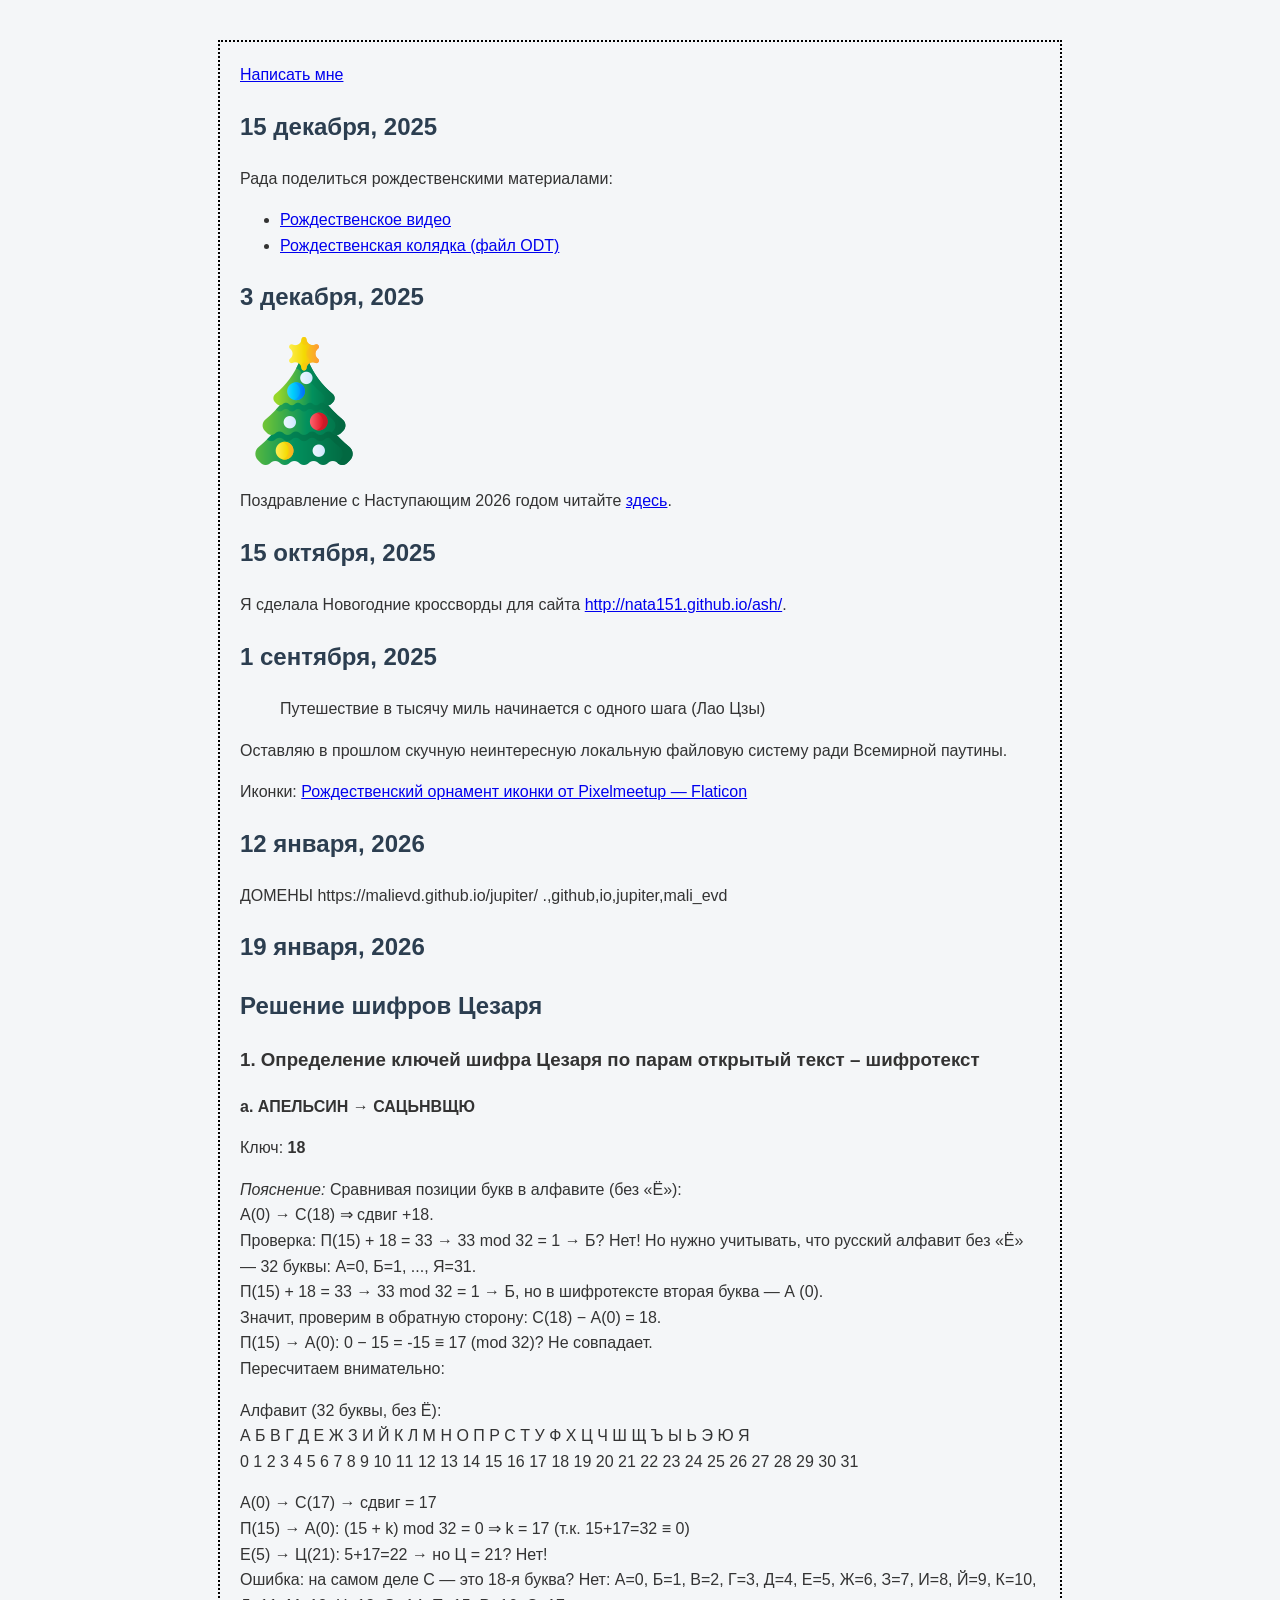
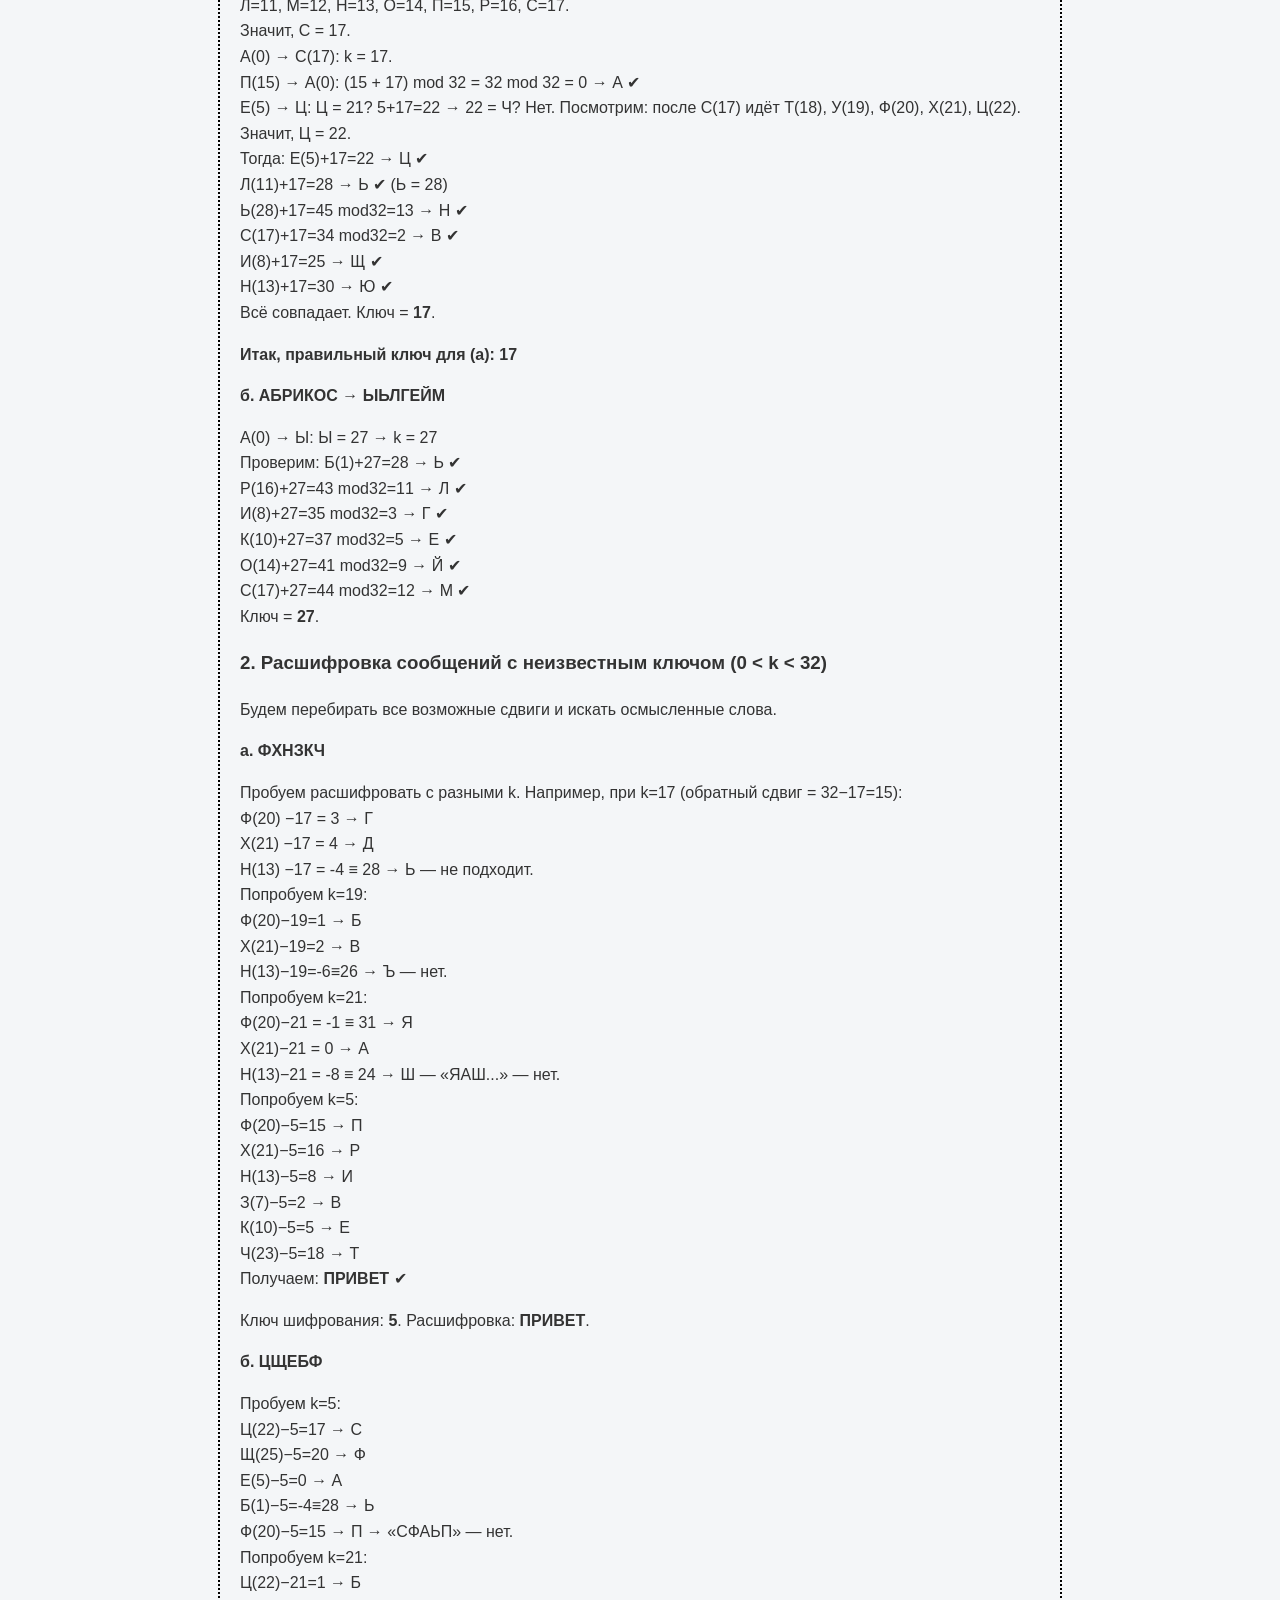
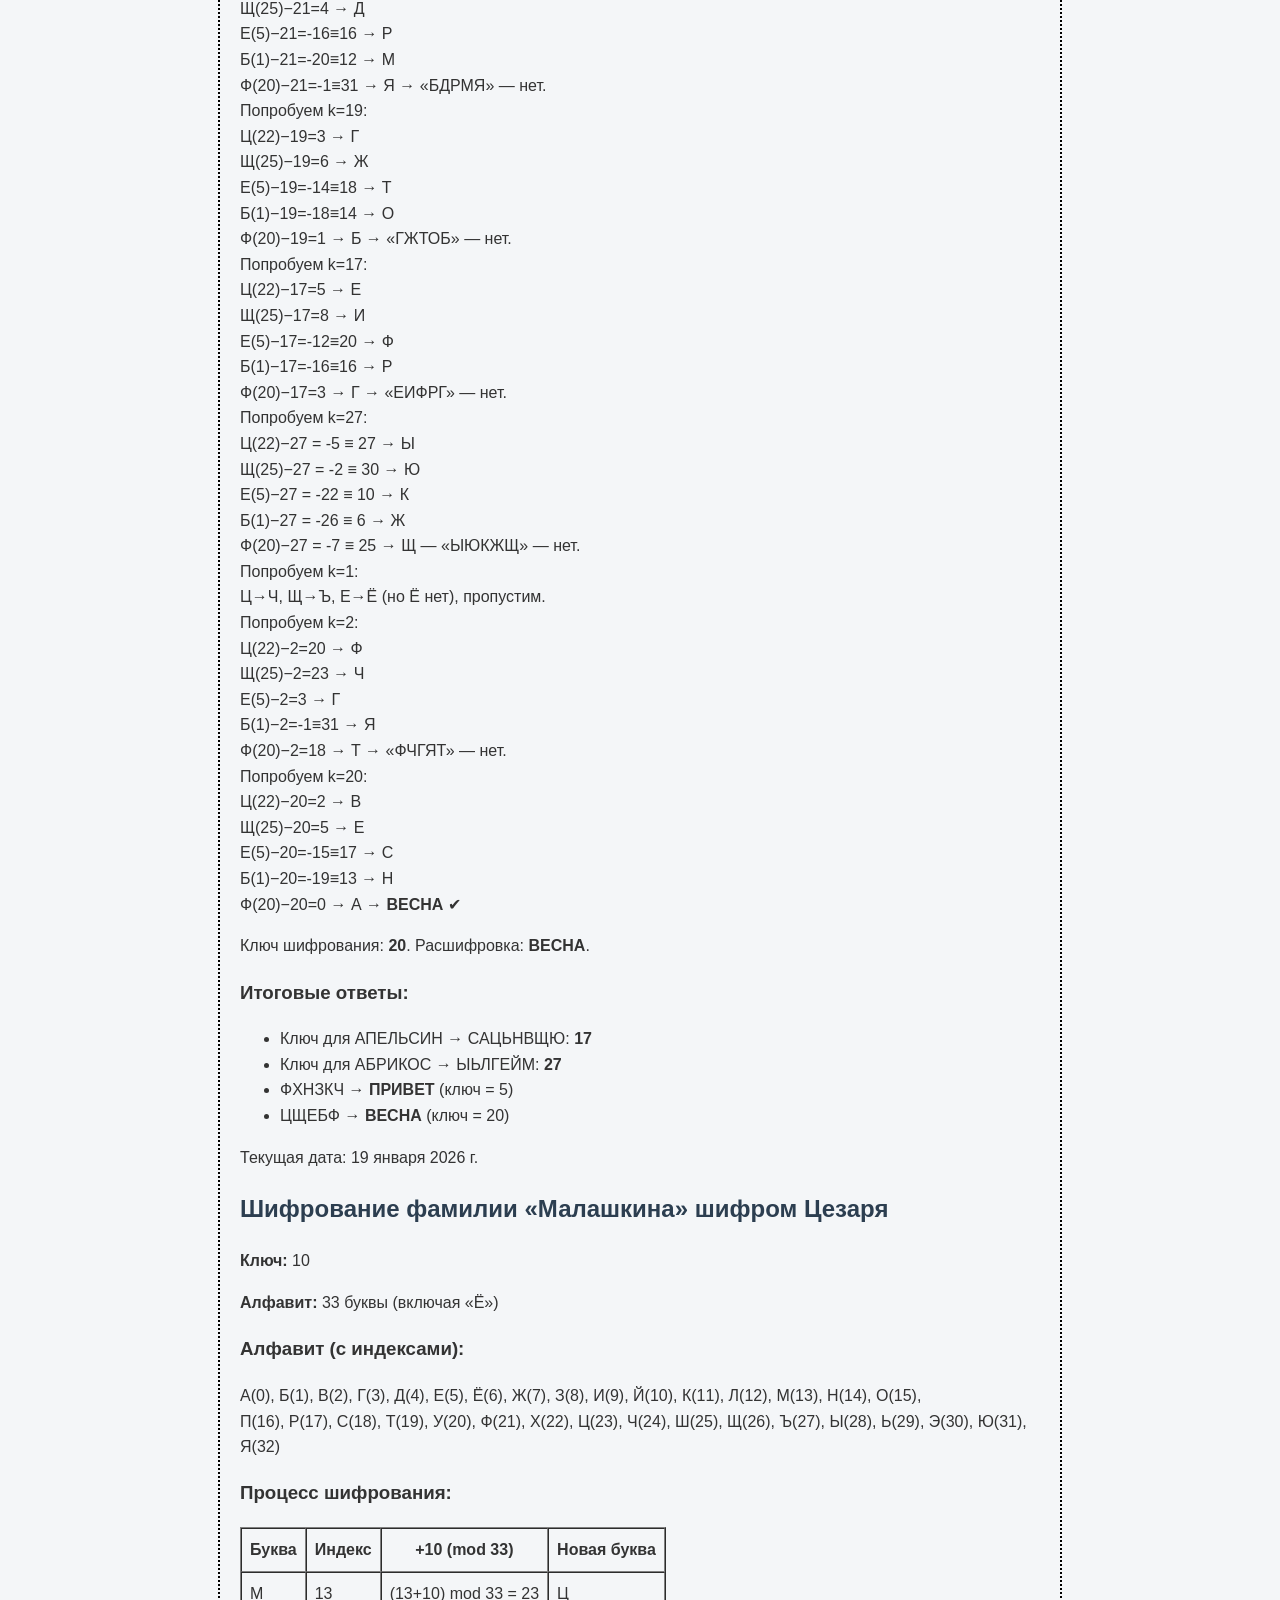
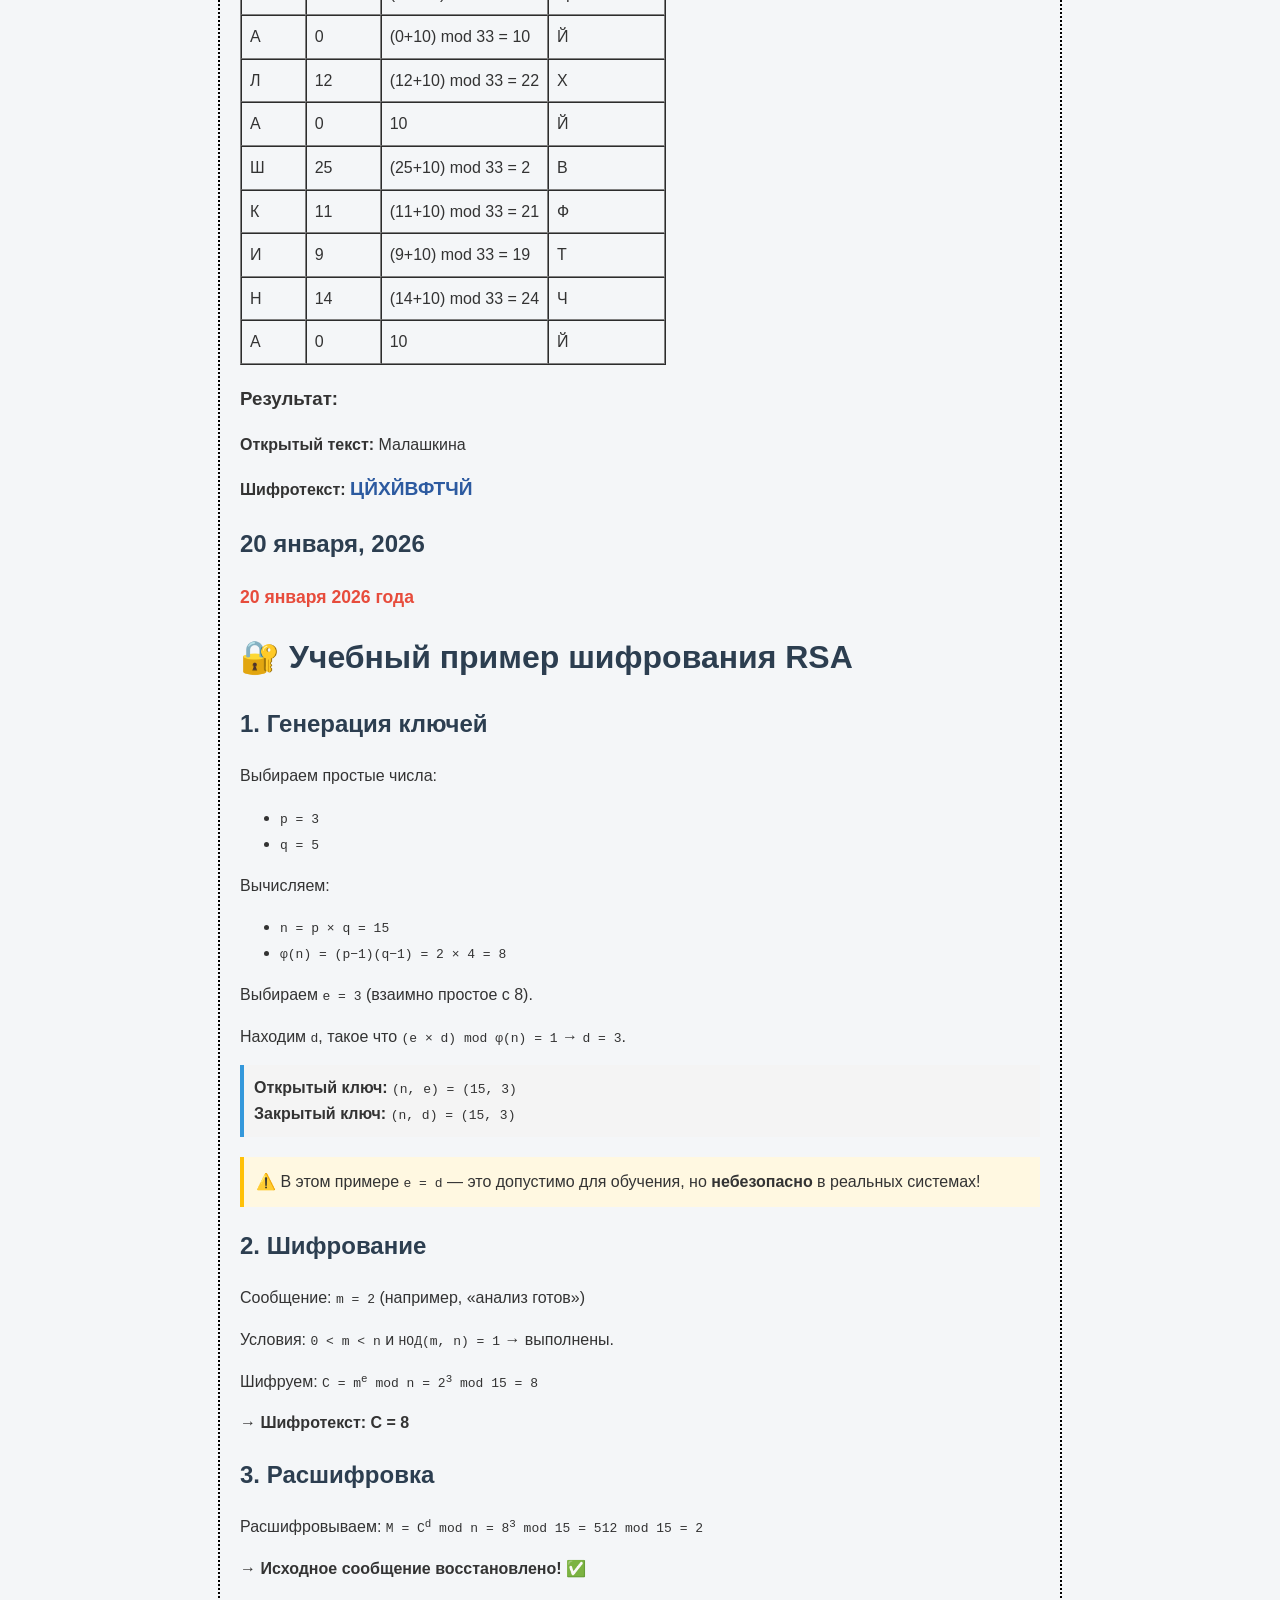
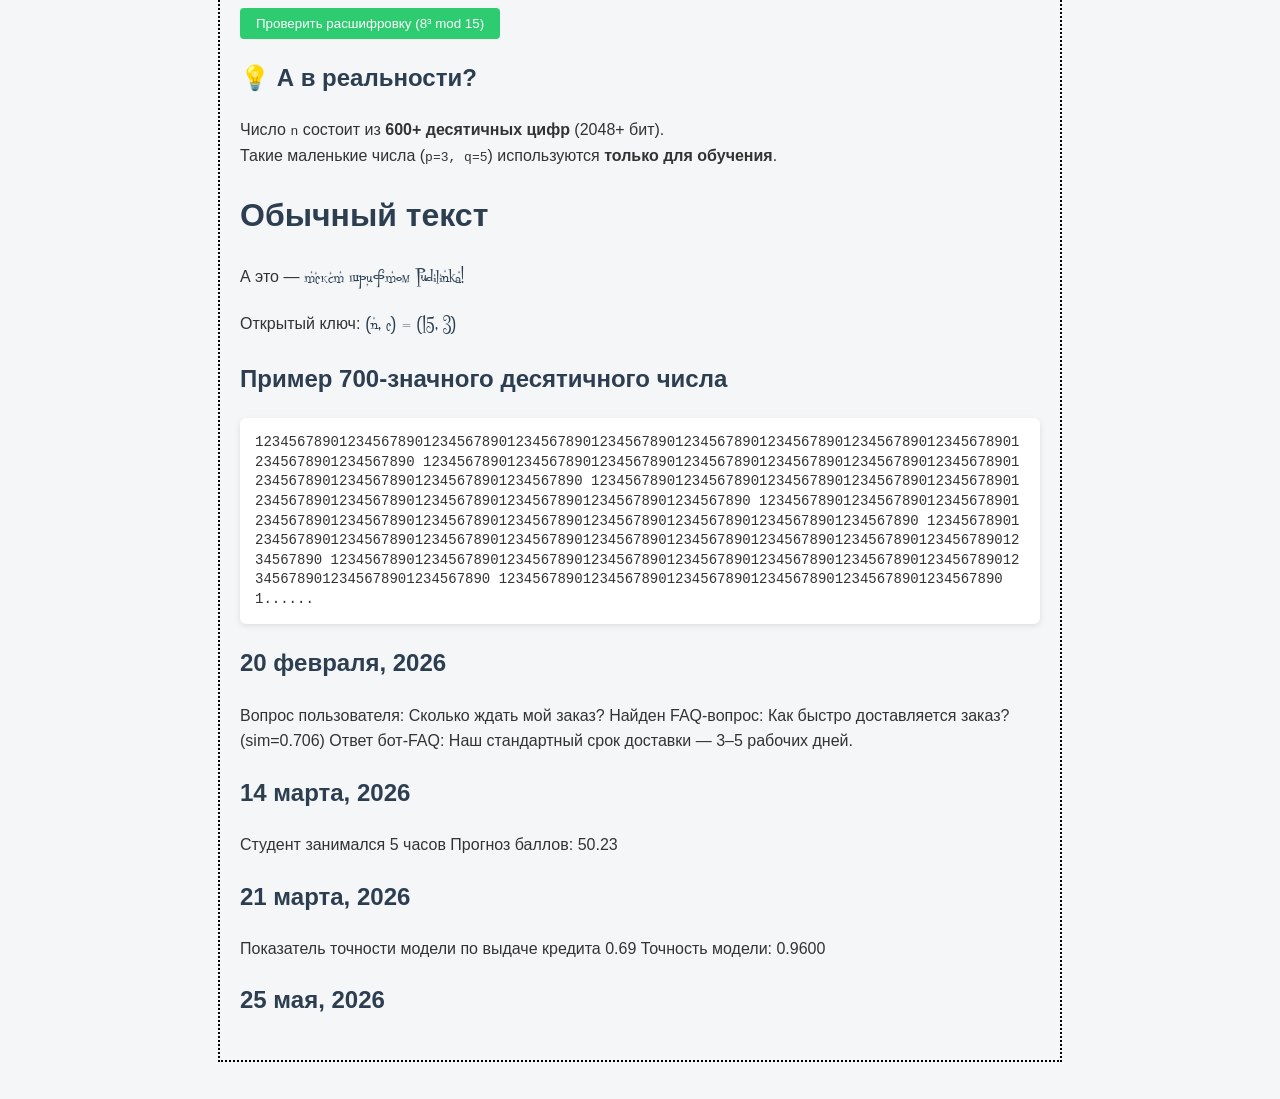
==== index.html @ 52f93524 "Update index.html" ====
<!DOCTYPE html>
<html lang="ru">
<head>
  <meta charset="UTF-8">
  <title>Мой блог</title>
  <link type="text/css" rel="stylesheet" href="style.css" />
</head>
<body>
  <a href="mailto:malirinaev@yandex.ru">Написать мне</a>
  <h2>15 декабря, 2025</h2>
  <p>
    Рада поделиться рождественскими материалами:
    <ul>
      <li><a href="/home/user/2025/101C/019b20b1-c626-7c5b-9304-ee8f597394fb.mp4">Рождественское видео</a></li>
      <li><a href="/home/user/2025/101C/Рождество.odt">Рождественская колядка (файл ODT)</a></li>
    </ul>

  <h2>3 декабря, 2025</h2>
  <img src="Icons/3699499.png" alt="Новый год.">
  <p>Поздравление с Наступающим 2026 годом читайте <a href="Congratulations2026.html">здесь</a>.</p>

  <h2>15 октября, 2025</h2>
  <p>
    Я сделала Новогодние кроссворды для сайта 
    <a href="http://nata151.github.io/ash/" title="Блог nata151">http://nata151.github.io/ash/</a>.
  </p>

  <h2>1 сентября, 2025</h2>
  <blockquote>Путешествие в тысячу миль начинается с одного шага (Лао Цзы)</blockquote>
  <p>
    Оставляю в прошлом скучную неинтересную локальную файловую систему ради Всемирной паутины.
  </p>

  <p>
    Иконки: 
    <a href="https://www.flaticon.com/ru/free-icons/-" title="рождественский орнамент иконки">
      Рождественский орнамент иконки от Pixelmeetup — Flaticon
    </a>
  </p>
  <h2>12 января, 2026</h2>
  ДОМЕНЫ
  https://malievd.github.io/jupiter/
   .,github,io,jupiter,mali_evd
<body>
    <h2>19 января, 2026</h2>

    <h2>Решение шифров Цезаря</h2>

    <h3>1. Определение ключей шифра Цезаря по парам открытый текст – шифротекст</h3>
    <p><strong>а. АПЕЛЬСИН → САЦЬНВЩЮ</strong></p>
    <p>Ключ: <strong>18</strong></p>
    <p><em>Пояснение:</em> Сравнивая позиции букв в алфавите (без «Ё»):<br>
    А(0) → С(18) ⇒ сдвиг +18.<br>
    Проверка: П(15) + 18 = 33 → 33 mod 32 = 1 → Б? Нет! Но нужно учитывать, что русский алфавит без «Ё» — 32 буквы: А=0, Б=1, ..., Я=31.<br>
    П(15) + 18 = 33 → 33 mod 32 = 1 → Б, но в шифротексте вторая буква — А (0).<br>
    Значит, проверим в обратную сторону: С(18) − А(0) = 18.<br>
    П(15) → А(0): 0 − 15 = -15 ≡ 17 (mod 32)? Не совпадает.<br>
    Пересчитаем внимательно:</p>
    <p>Алфавит (32 буквы, без Ё):<br>
    А Б В Г Д Е Ж З И Й К Л М Н О П Р С Т У Ф Х Ц Ч Ш Щ Ъ Ы Ь Э Ю Я<br>
    0 1 2 3 4 5 6 7 8 9 10 11 12 13 14 15 16 17 18 19 20 21 22 23 24 25 26 27 28 29 30 31</p>
    <p>А(0) → С(17) → сдвиг = 17<br>
    П(15) → А(0): (15 + k) mod 32 = 0 ⇒ k = 17 (т.к. 15+17=32 ≡ 0)<br>
    Е(5) → Ц(21): 5+17=22 → но Ц = 21? Нет!<br>
    Ошибка: на самом деле С — это 18-я буква? Нет: А=0, Б=1, В=2, Г=3, Д=4, Е=5, Ж=6, З=7, И=8, Й=9, К=10, Л=11, М=12, Н=13, О=14, П=15, Р=16, С=17.<br>
    Значит, С = 17.<br>
    А(0) → С(17): k = 17.<br>
    П(15) → А(0): (15 + 17) mod 32 = 32 mod 32 = 0 → А ✔<br>
    Е(5) → Ц: Ц = 21? 5+17=22 → 22 = Ч? Нет. Посмотрим: после С(17) идёт Т(18), У(19), Ф(20), Х(21), Ц(22).<br>
    Значит, Ц = 22.<br>
    Тогда: Е(5)+17=22 → Ц ✔<br>
    Л(11)+17=28 → Ь ✔ (Ь = 28)<br>
    Ь(28)+17=45 mod32=13 → Н ✔<br>
    С(17)+17=34 mod32=2 → В ✔<br>
    И(8)+17=25 → Щ ✔<br>
    Н(13)+17=30 → Ю ✔<br>
    Всё совпадает. Ключ = <strong>17</strong>.</p>

    <p><strong>Итак, правильный ключ для (а): 17</strong></p>

    <p><strong>б. АБРИКОС → ЫЬЛГЕЙМ</strong></p>
    <p>А(0) → Ы: Ы = 27 → k = 27<br>
    Проверим: Б(1)+27=28 → Ь ✔<br>
    Р(16)+27=43 mod32=11 → Л ✔<br>
    И(8)+27=35 mod32=3 → Г ✔<br>
    К(10)+27=37 mod32=5 → Е ✔<br>
    О(14)+27=41 mod32=9 → Й ✔<br>
    С(17)+27=44 mod32=12 → М ✔<br>
    Ключ = <strong>27</strong>.</p>

    <h3>2. Расшифровка сообщений с неизвестным ключом (0 < k < 32)</h3>
    <p>Будем перебирать все возможные сдвиги и искать осмысленные слова.</p>

    <p><strong>а. ФХНЗКЧ</strong></p>
    <p>Пробуем расшифровать с разными k. Например, при k=17 (обратный сдвиг = 32−17=15):<br>
    Ф(20) −17 = 3 → Г<br>
    Х(21) −17 = 4 → Д<br>
    Н(13) −17 = -4 ≡ 28 → Ь — не подходит.<br>
    Попробуем k=19:<br>
    Ф(20)−19=1 → Б<br>
    Х(21)−19=2 → В<br>
    Н(13)−19=-6≡26 → Ъ — нет.<br>
    Попробуем k=21:<br>
    Ф(20)−21 = -1 ≡ 31 → Я<br>
    Х(21)−21 = 0 → А<br>
    Н(13)−21 = -8 ≡ 24 → Ш — «ЯАШ...» — нет.<br>
    Попробуем k=5:<br>
    Ф(20)−5=15 → П<br>
    Х(21)−5=16 → Р<br>
    Н(13)−5=8 → И<br>
    З(7)−5=2 → В<br>
    К(10)−5=5 → Е<br>
    Ч(23)−5=18 → Т<br>
    Получаем: <strong>ПРИВЕТ</strong> ✔</p>
    <p>Ключ шифрования: <strong>5</strong>. Расшифровка: <strong>ПРИВЕТ</strong>.</p>

    <p><strong>б. ЦЩЕБФ</strong></p>
    <p>Пробуем k=5:<br>
    Ц(22)−5=17 → С<br>
    Щ(25)−5=20 → Ф<br>
    Е(5)−5=0 → А<br>
    Б(1)−5=-4≡28 → Ь<br>
    Ф(20)−5=15 → П → «СФАЬП» — нет.<br>
    Попробуем k=21:<br>
    Ц(22)−21=1 → Б<br>
    Щ(25)−21=4 → Д<br>
    Е(5)−21=-16≡16 → Р<br>
    Б(1)−21=-20≡12 → М<br>
    Ф(20)−21=-1≡31 → Я → «БДРМЯ» — нет.<br>
    Попробуем k=19:<br>
    Ц(22)−19=3 → Г<br>
    Щ(25)−19=6 → Ж<br>
    Е(5)−19=-14≡18 → Т<br>
    Б(1)−19=-18≡14 → О<br>
    Ф(20)−19=1 → Б → «ГЖТОБ» — нет.<br>
    Попробуем k=17:<br>
    Ц(22)−17=5 → Е<br>
    Щ(25)−17=8 → И<br>
    Е(5)−17=-12≡20 → Ф<br>
    Б(1)−17=-16≡16 → Р<br>
    Ф(20)−17=3 → Г → «ЕИФРГ» — нет.<br>
    Попробуем k=27:<br>
    Ц(22)−27 = -5 ≡ 27 → Ы<br>
    Щ(25)−27 = -2 ≡ 30 → Ю<br>
    Е(5)−27 = -22 ≡ 10 → К<br>
    Б(1)−27 = -26 ≡ 6 → Ж<br>
    Ф(20)−27 = -7 ≡ 25 → Щ — «ЫЮКЖЩ» — нет.<br>
    Попробуем k=1:<br>
    Ц→Ч, Щ→Ъ, Е→Ё (но Ё нет), пропустим.<br>
    Попробуем k=2:<br>
    Ц(22)−2=20 → Ф<br>
    Щ(25)−2=23 → Ч<br>
    Е(5)−2=3 → Г<br>
    Б(1)−2=-1≡31 → Я<br>
    Ф(20)−2=18 → Т → «ФЧГЯТ» — нет.<br>
    Попробуем k=20:<br>
    Ц(22)−20=2 → В<br>
    Щ(25)−20=5 → Е<br>
    Е(5)−20=-15≡17 → С<br>
    Б(1)−20=-19≡13 → Н<br>
    Ф(20)−20=0 → А → <strong>ВЕСНА</strong> ✔</p>
    <p>Ключ шифрования: <strong>20</strong>. Расшифровка: <strong>ВЕСНА</strong>.</p>

    <h3>Итоговые ответы:</h3>
    <ul>
        <li>Ключ для АПЕЛЬСИН → САЦЬНВЩЮ: <strong>17</strong></li>
        <li>Ключ для АБРИКОС → ЫЬЛГЕЙМ: <strong>27</strong></li>
        <li>ФХНЗКЧ → <strong>ПРИВЕТ</strong> (ключ = 5)</li>
        <li>ЦЩЕБФ → <strong>ВЕСНА</strong> (ключ = 20)</li>
    </ul>
     
<head>
    <meta charset="UTF-8">
    <title>Шифрование фамилии Малашкина</title>
</head>
<body>
    <p>Текущая дата: 19 января 2026 г.</p>

    <h2>Шифрование фамилии «Малашкина» шифром Цезаря</h2>
    <p><strong>Ключ:</strong> 10</p>
    <p><strong>Алфавит:</strong> 33 буквы (включая «Ё»)</p>

    <h3>Алфавит (с индексами):</h3>
    <p>
        А(0), Б(1), В(2), Г(3), Д(4), Е(5), Ё(6), Ж(7), З(8), И(9), Й(10), К(11), Л(12), М(13), Н(14), О(15),<br>
        П(16), Р(17), С(18), Т(19), У(20), Ф(21), Х(22), Ц(23), Ч(24), Ш(25), Щ(26), Ъ(27), Ы(28), Ь(29), Э(30), Ю(31), Я(32)
    </p>

    <h3>Процесс шифрования:</h3>
    <table border="1" cellpadding="8" cellspacing="0">
        <tr>
            <th>Буква</th>
            <th>Индекс</th>
            <th>+10 (mod 33)</th>
            <th>Новая буква</th>
        </tr>
        <tr><td>М</td><td>13</td><td>(13+10) mod 33 = 23</td><td>Ц</td></tr>
        <tr><td>А</td><td>0</td><td>(0+10) mod 33 = 10</td><td>Й</td></tr>
        <tr><td>Л</td><td>12</td><td>(12+10) mod 33 = 22</td><td>Х</td></tr>
        <tr><td>А</td><td>0</td><td>10</td><td>Й</td></tr>
        <tr><td>Ш</td><td>25</td><td>(25+10) mod 33 = 2</td><td>В</td></tr>
        <tr><td>К</td><td>11</td><td>(11+10) mod 33 = 21</td><td>Ф</td></tr>
        <tr><td>И</td><td>9</td><td>(9+10) mod 33 = 19</td><td>Т</td></tr>
        <tr><td>Н</td><td>14</td><td>(14+10) mod 33 = 24</td><td>Ч</td></tr>
        <tr><td>А</td><td>0</td><td>10</td><td>Й</td></tr>
    </table>
    <h3>Результат:</h3>
    <p><strong>Открытый текст:</strong> Малашкина</p>
    <p><strong>Шифротекст:</strong> <span style="font-size: 1.2em; font-weight: bold; color: #2c5aa0;">ЦЙХЙВФТЧЙ</span></p>
</body>
    <h2>20 января, 2026</h2>  
      <!DOCTYPE html>
<html lang="ru">
<head>
  <meta charset="UTF-8" />
  <meta name="viewport" content="width=device-width, initial-scale=1.0"/>
  <title>Учебный пример RSA</title>
  <style>
    body {
      font-family: Arial, sans-serif;
      max-width: 800px;
      margin: 40px auto;
      padding: 0 20px;
      line-height: 1.6;
      color: #333;
    }
    h1, h2 {
      color: #2c3e50;
    }
    .key {
      background: #f4f4f4;
      padding: 10px;
      border-left: 4px solid #3498db;
      margin: 15px 0;
    }
    .note {
      background: #fff8e1;
      padding: 12px;
      border-left: 4px solid #ffc107;
      margin: 20px 0;
    }
    button {
      background: #2ecc71;
      color: white;
      border: none;
      padding: 8px 16px;
      border-radius: 4px;
      cursor: pointer;
      margin-top: 10px;
    }
    button:hover {
      background: #27ae60;
    }
    #result {
      margin-top: 10px;
      font-weight: bold;
      color: #27ae60;
    }
    .date {
      font-weight: bold;
      font-size: 1.1em;
      margin-bottom: 20px;
      color: #e74c3c;
    }
  </style>
</head>
<body>

  <div class="date">20 января 2026 года</div>

  <h1>🔐 Учебный пример шифрования RSA</h1>

  <h2>1. Генерация ключей</h2>
  <p>Выбираем простые числа:</p>
  <ul>
    <li><code>p = 3</code></li>
    <li><code>q = 5</code></li>
  </ul>
  <p>Вычисляем:</p>
  <ul>
    <li><code>n = p × q = 15</code></li>
    <li><code>φ(n) = (p−1)(q−1) = 2 × 4 = 8</code></li>
  </ul>
  <p>Выбираем <code>e = 3</code> (взаимно простое с 8).</p>
  <p>Находим <code>d</code>, такое что <code>(e × d) mod φ(n) = 1</code> → <code>d = 3</code>.</p>

  <div class="key">
    <strong>Открытый ключ:</strong> <code>(n, e) = (15, 3)</code><br>
    <strong>Закрытый ключ:</strong> <code>(n, d) = (15, 3)</code>
  </div>

  <div class="note">
    ⚠️ В этом примере <code>e = d</code> — это допустимо для обучения, но <strong>небезопасно</strong> в реальных системах!
  </div>

  <h2>2. Шифрование</h2>
  <p>Сообщение: <code>m = 2</code> (например, «анализ готов»)</p>
  <p>Условия: <code>0 &lt; m &lt; n</code> и <code>НОД(m, n) = 1</code> → выполнены.</p>
  <p>Шифруем: <code>C = m<sup>e</sup> mod n = 2<sup>3</sup> mod 15 = 8</code></p>
  <p>→ <strong>Шифротекст: C = 8</strong></p>

  <h2>3. Расшифровка</h2>
  <p>Расшифровываем: <code>M = C<sup>d</sup> mod n = 8<sup>3</sup> mod 15 = 512 mod 15 = 2</code></p>
  <p>→ <strong>Исходное сообщение восстановлено!</strong> ✅</p>

  <button onclick="decrypt()">Проверить расшифровку (8³ mod 15)</button>
  <div id="result"></div>

  <h2>💡 А в реальности?</h2>
  <p>Число <code>n</code> состоит из <strong>600+ десятичных цифр</strong> (2048+ бит).<br>
  Такие маленькие числа (<code>p=3, q=5</code>) используются <strong>только для обучения</strong>.</p>

  <script>
    function decrypt() {
      const C = 8;
      const d = 3;
      const n = 15;
      const M = (C ** d) % n;
      document.getElementById('result').innerText = Результат: ${M};
    }
  </script>

</body>
 <head>
  <meta charset="UTF-8" />
  <title>Шрифт Pudilinka</title>
  <style>
    /* Подключаем шрифт Pudilinka */
    @font-face {
      font-family: 'Pudilinka';
      src: url('pudelinka.ttf') format('truetype');
      font-weight: normal;
      font-style: normal;
    }

    /* Класс для применения шрифта */
    .pudilinka {
      font-family: 'Pudilinka', monospace;
      font-size: 1.2em;
      color: #2c3e50;
    }
  </style>
</head>
<body>

  <h1>Обычный текст</h1>
  
  <p>А это — <span class="pudilinka">текст шрифтом Pudilinka!</span></p>

  <!-- Пример с открытым ключом из RSA -->
  <p>Открытый ключ: <code class="pudilinka">(n, e) = (15, 3)</code></p>

</body>
<head>
  <meta charset="UTF-8" />
  <title>700-значное число</title>
  <style>
    body {
      font-family: Arial, sans-serif;
      padding: 20px;
      background: #f4f6f8;
    }
    .big-number {
      font-family: monospace;
      background: white;
      padding: 15px;
      border-radius: 6px;
      word-break: break-all;
      font-size: 14px;
      line-height: 1.4;
      box-shadow: 0 2px 6px rgba(0,0,0,0.1);
    }
    .counter {
      margin-top: 10px;
      color: #555;
      font-size: 0.9em;
    }
  </style>
</head>
<body>

  <h2>Пример 700-значного десятичного числа</h2>
  
  <div class="big-number" id="number">
    12345678901234567890123456789012345678901234567890123456789012345678901234567890123456789012345678901234567890
    12345678901234567890123456789012345678901234567890123456789012345678901234567890123456789012345678901234567890
    12345678901234567890123456789012345678901234567890123456789012345678901234567890123456789012345678901234567890
    12345678901234567890123456789012345678901234567890123456789012345678901234567890123456789012345678901234567890
    12345678901234567890123456789012345678901234567890123456789012345678901234567890123456789012345678901234567890
    12345678901234567890123456789012345678901234567890123456789012345678901234567890123456789012345678901234567890
    1234567890123456789012345678901234567890123456789012345678901......
  </div>

  <body>
<h2>20 февраля, 2026</h2>
Вопрос пользователя: Сколько ждать мой заказ?
Найден FAQ-вопрос: Как быстро доставляется заказ? (sim=0.706)
Ответ бот-FAQ: Наш стандартный срок доставки — 3–5 рабочих дней.
       </body>
   <body>
     <h2>14 марта, 2026</h2>
      Студент занимался 5 часов
Прогноз баллов: 50.23
     </body>
    <body>
     <h2>21 марта, 2026</h2>
     Показатель точности модели по выдаче кредита 0.69
     Точность модели: 0.9600
 <h2>25 мая, 2026</h2>
      
       </body>
</html>
---- style.css ----
body{
	background-color: #d2b48c;
	margin-left: 20%;
	margin-right: 20%;
	border: 2px dotted black;
	padding: 10px 10px 10px 10px;
	font-family: sans serif;
    }
blockquote.q {
	color: #D4AF37;
	border-left: 4px solid #8B0000;
	font-style: italic;
}
@font-face {
	font-family: “Pudelinka”;
	src: url(”Fonts/pudelinka.ttf” ) format("truetype");
	font-weight: normal;
	font-style: normal;
}
p.zz{front-family: "Pudelinka";}
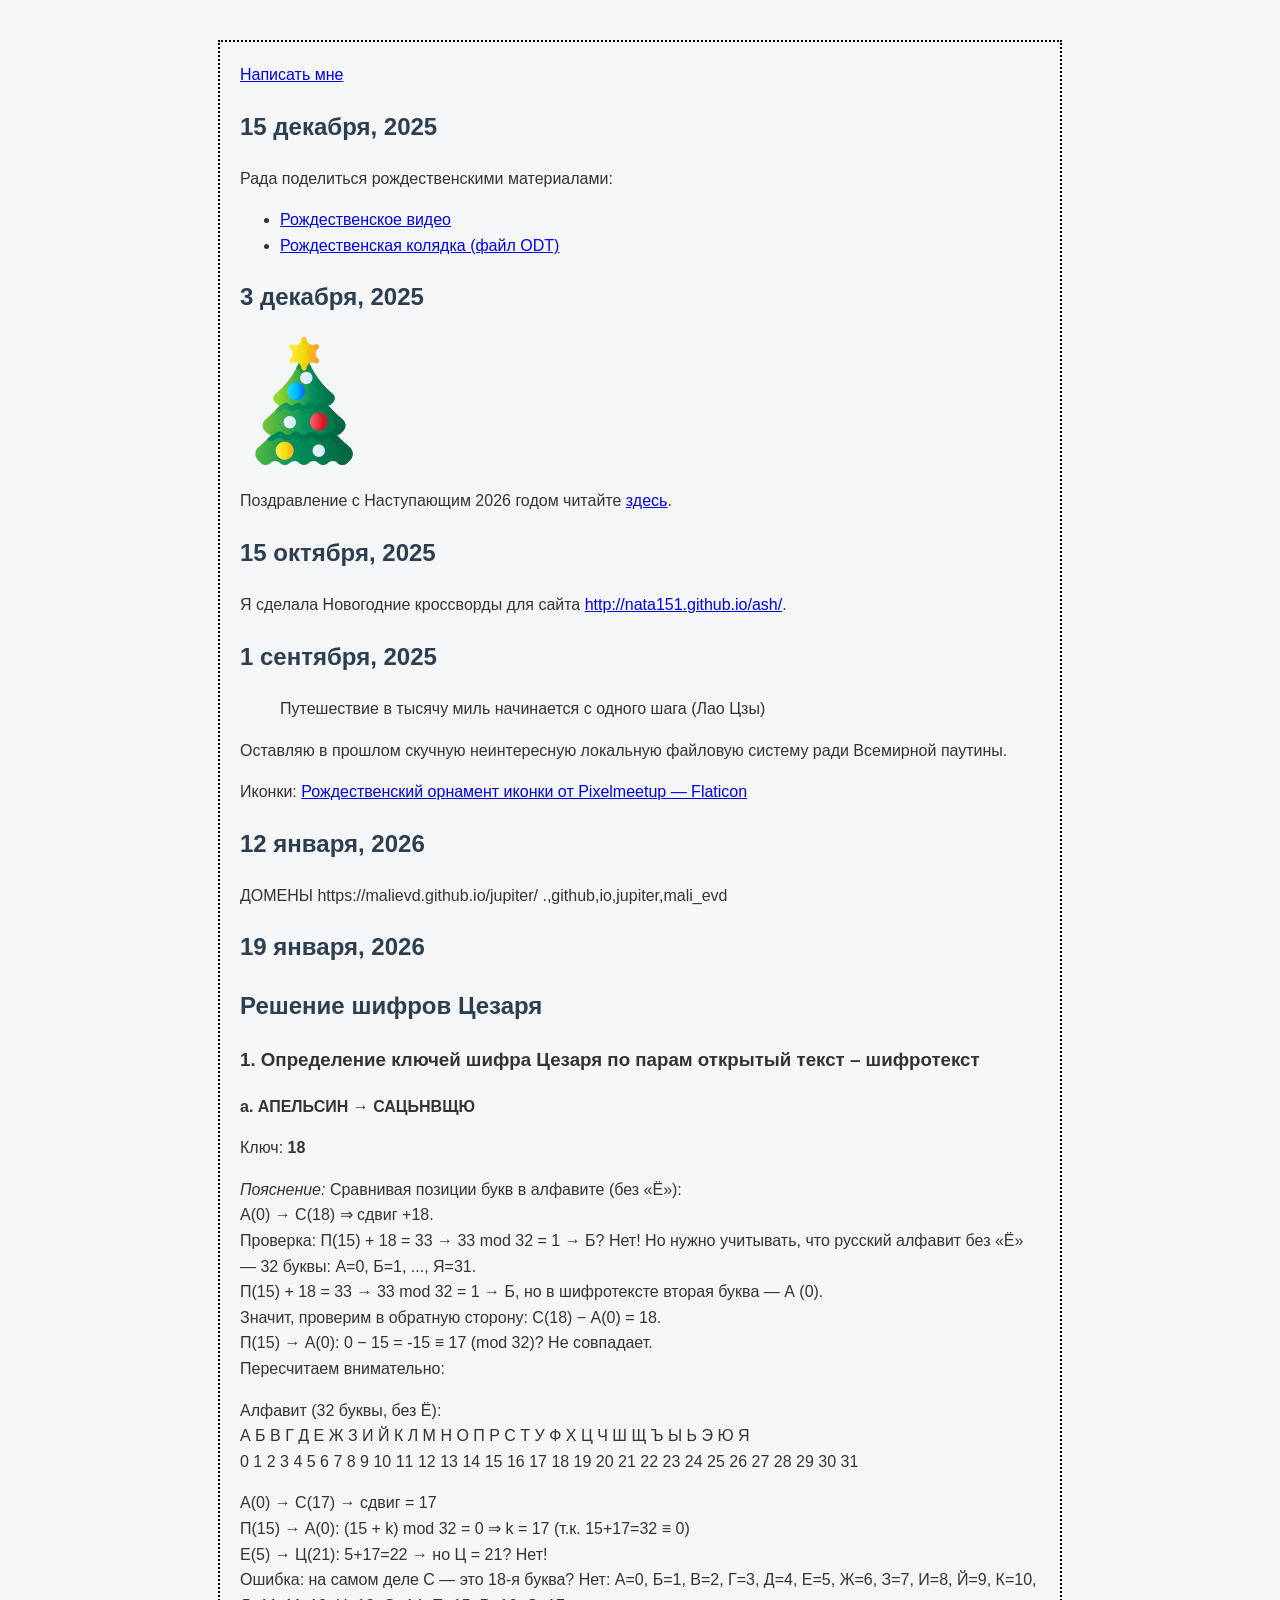
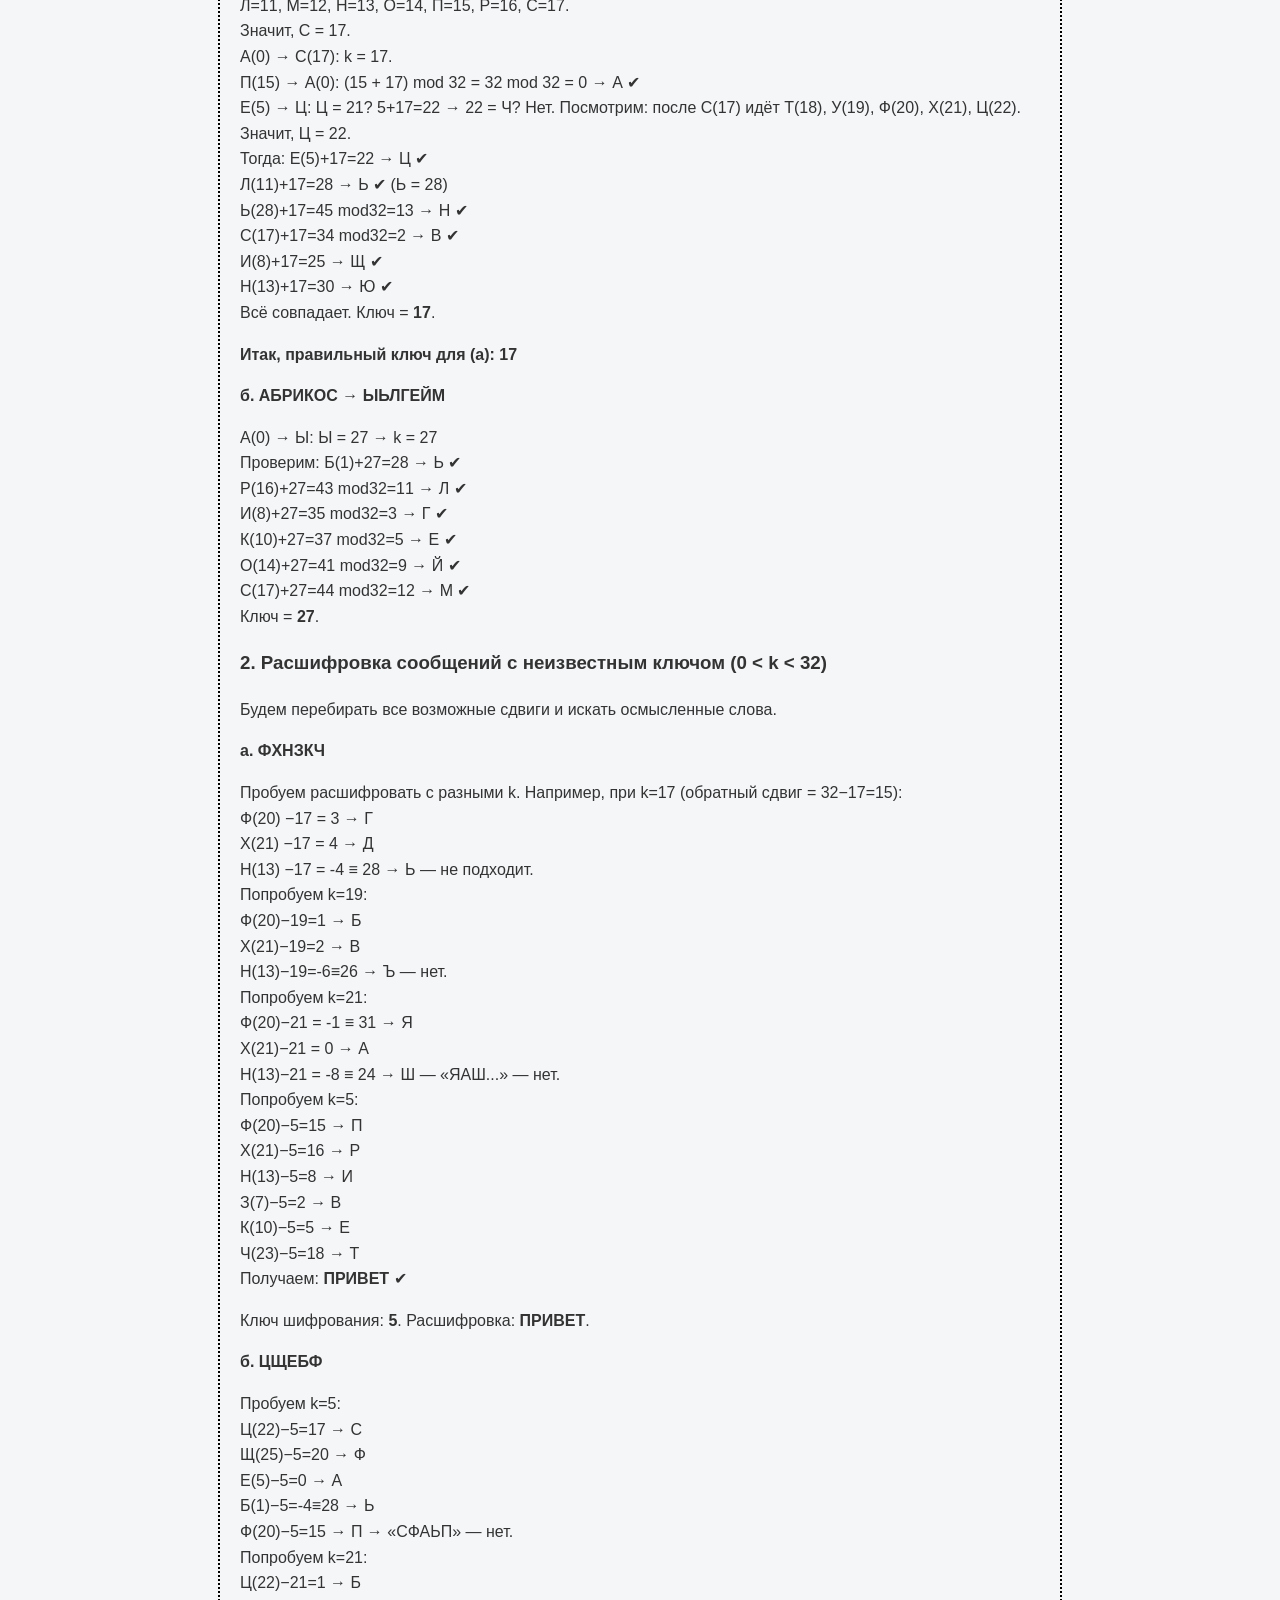
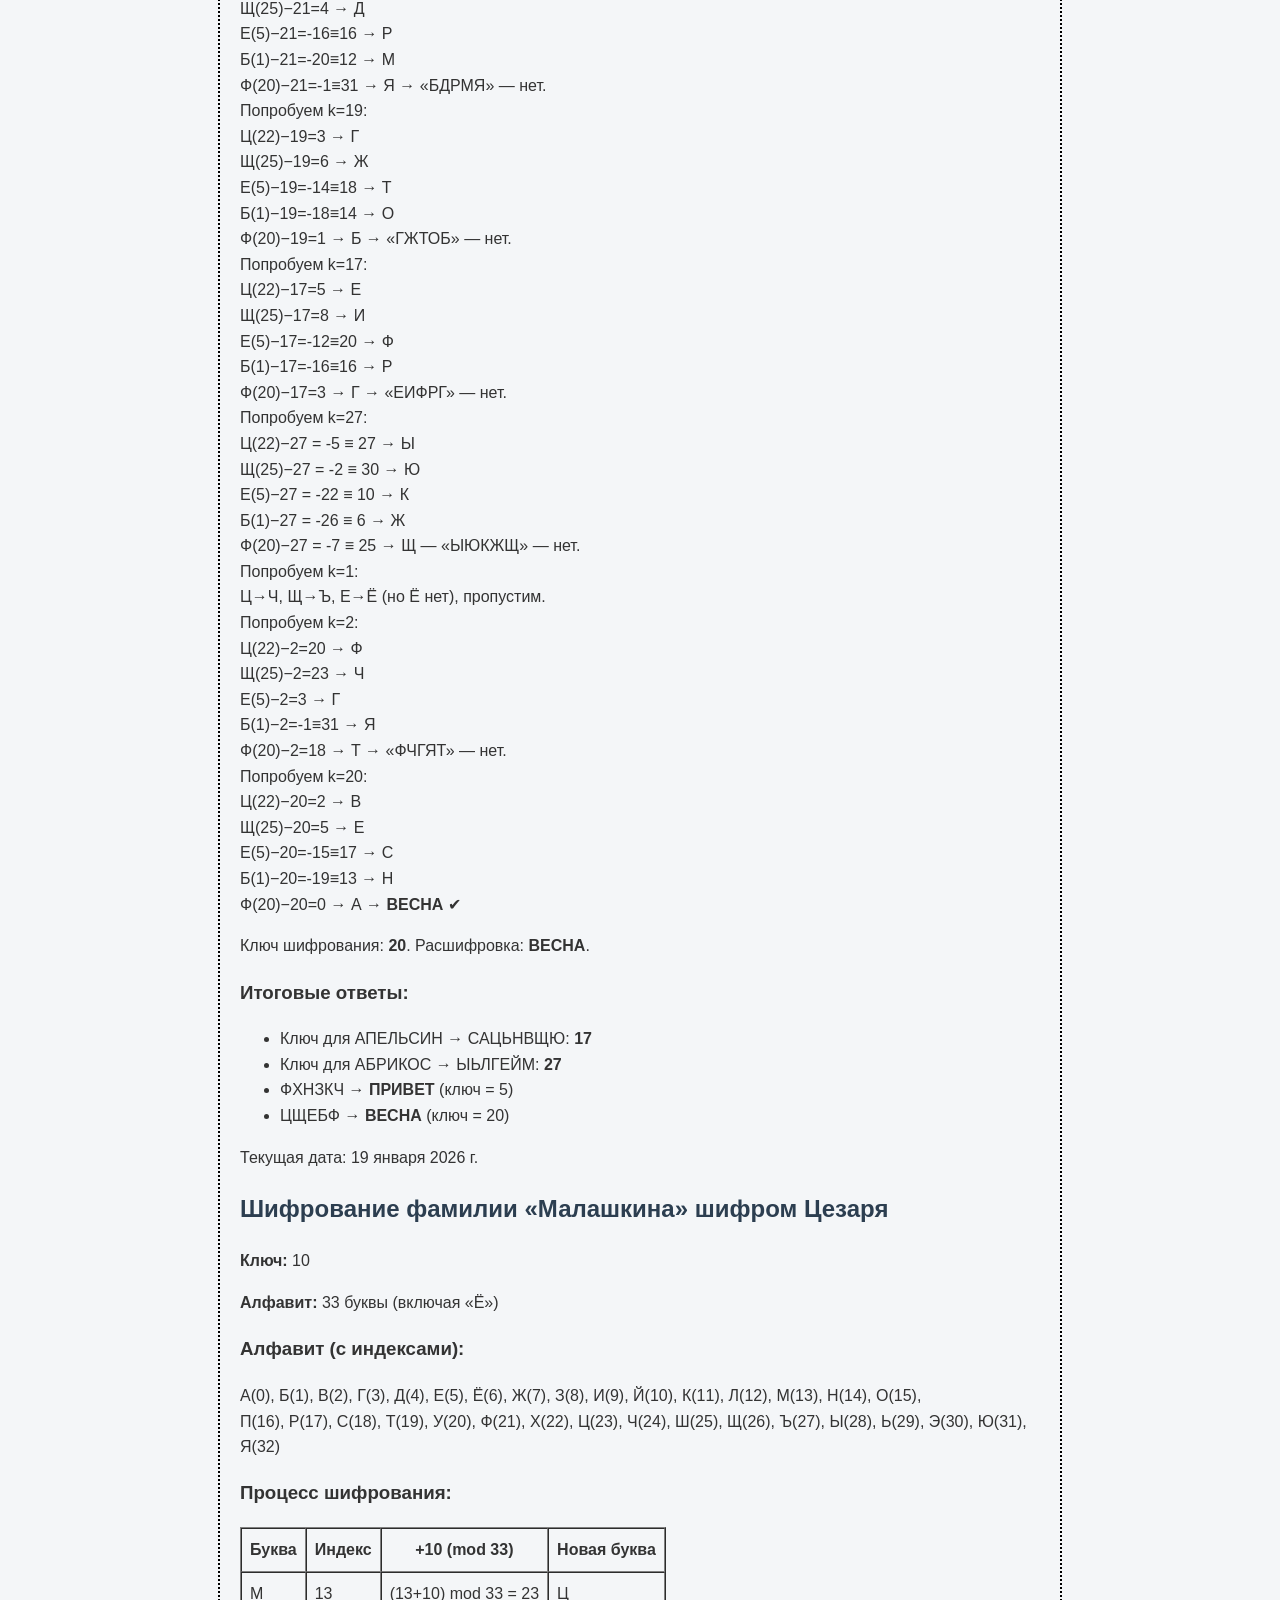
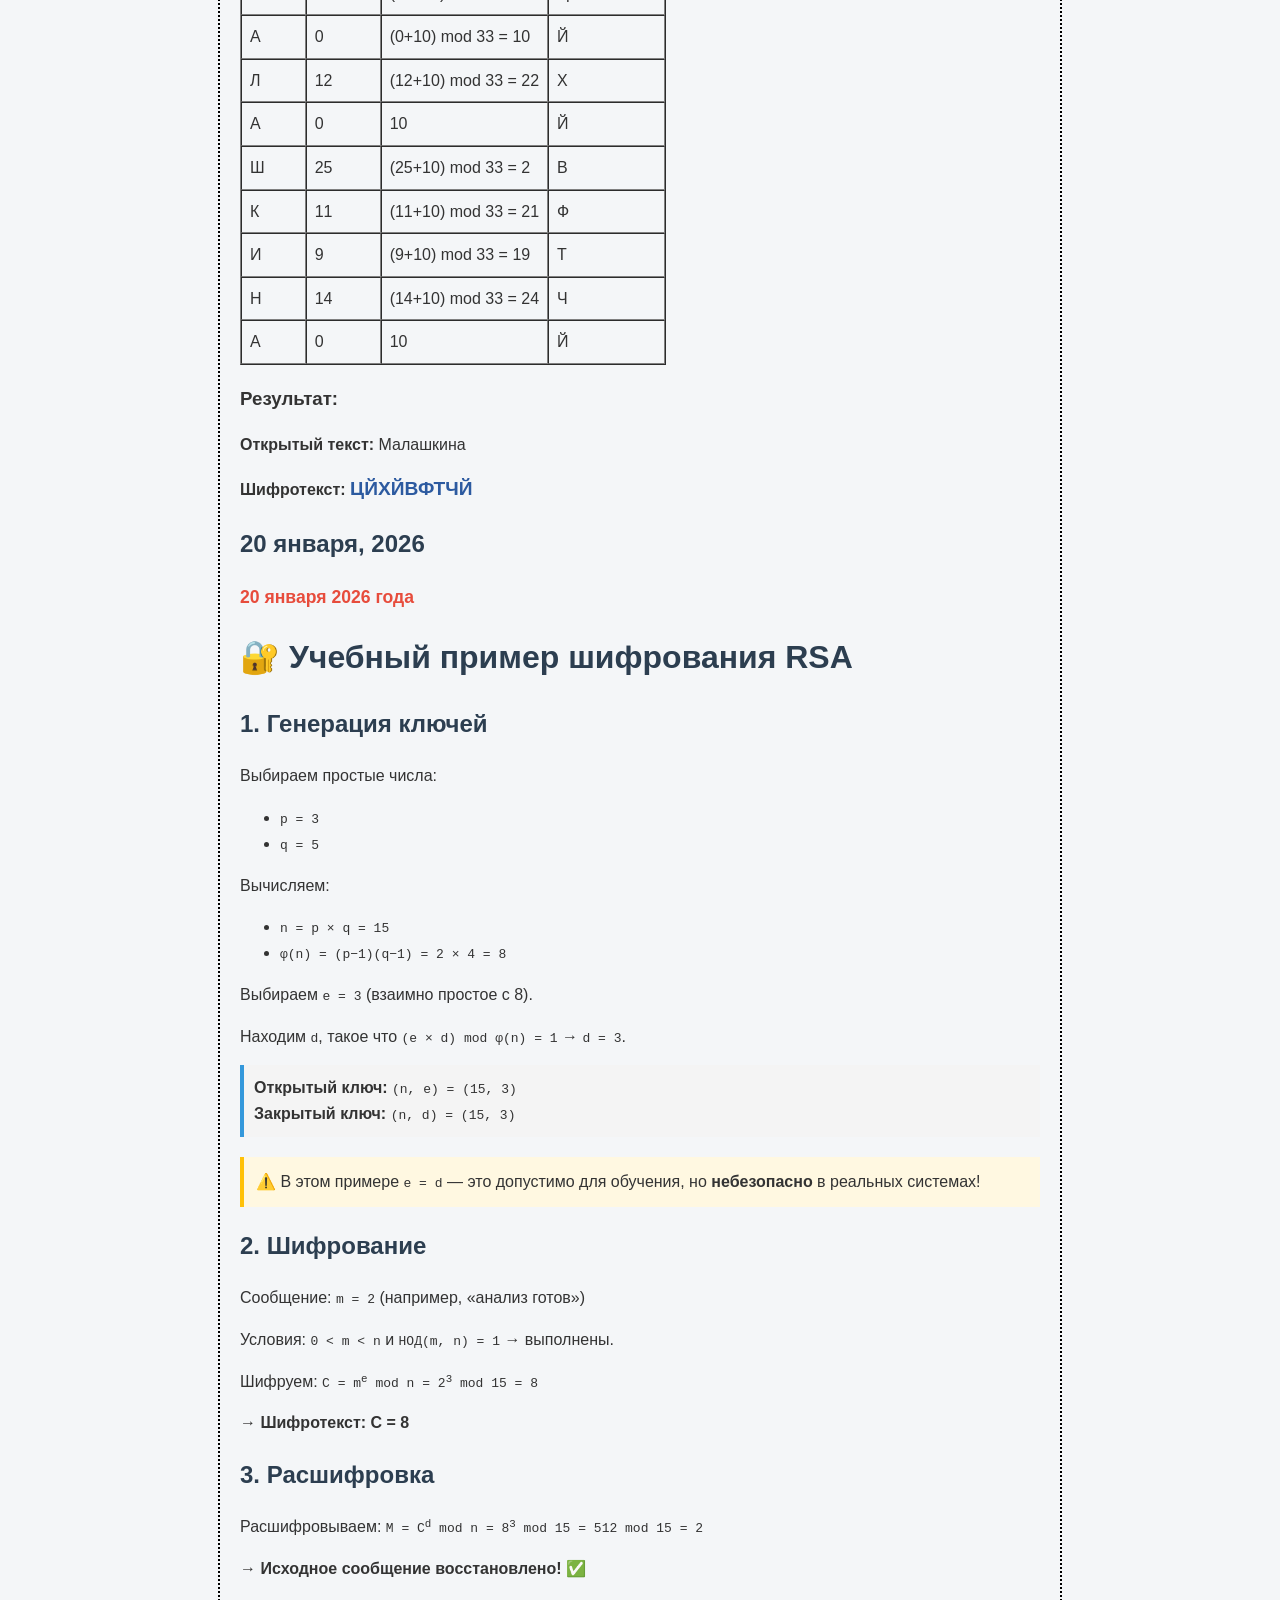
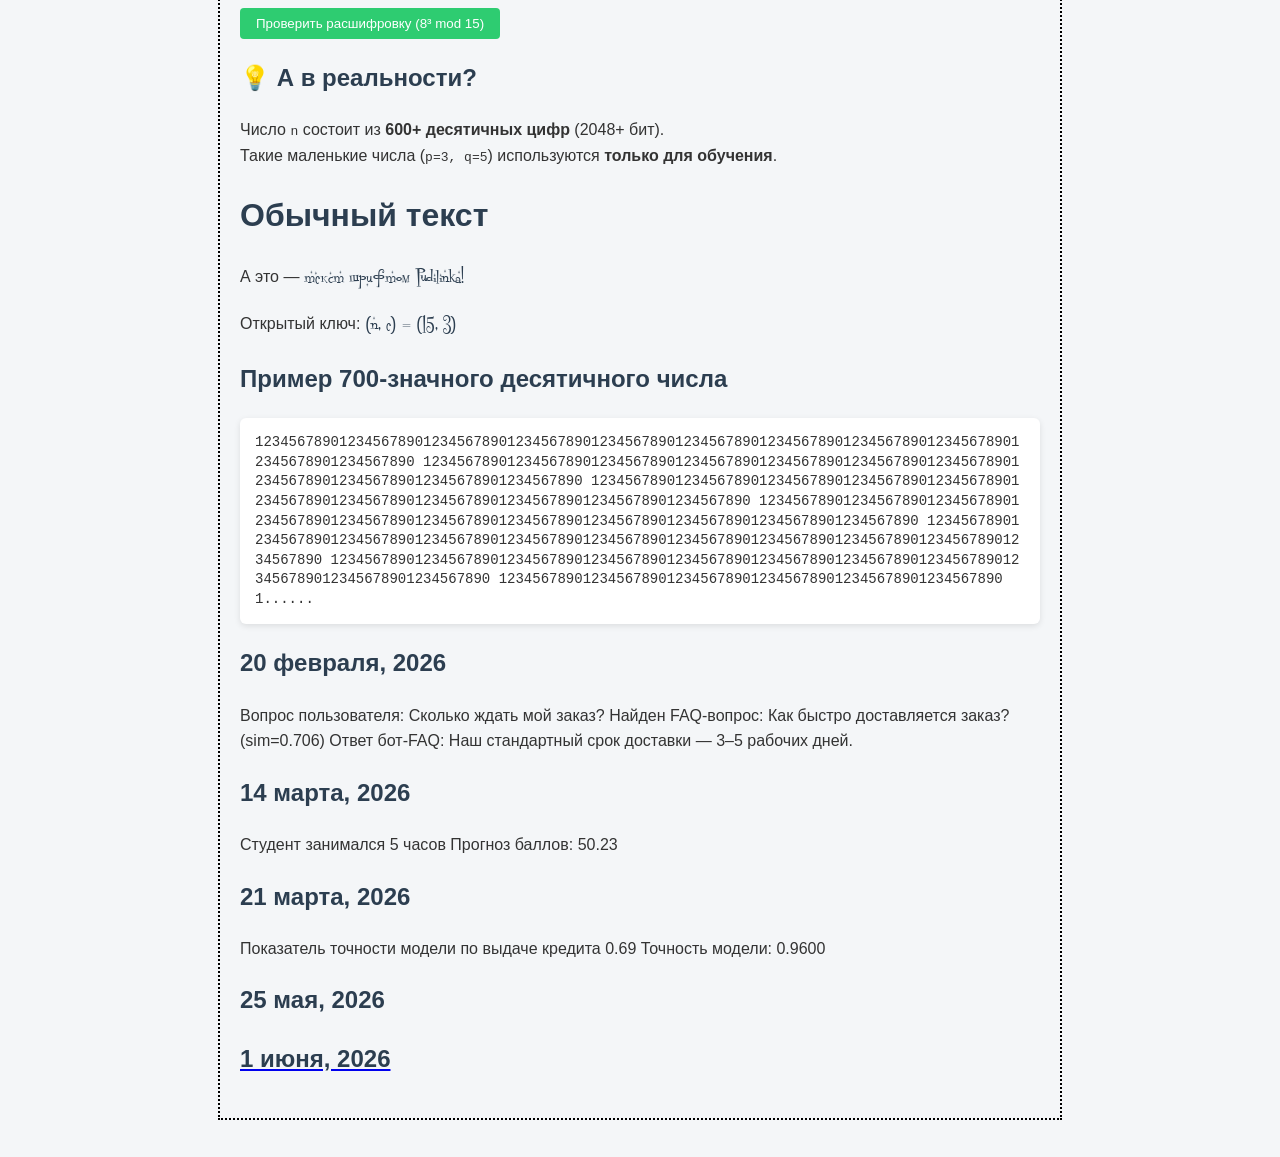
==== commit 7cfa64fa: "Update index.html" ====
--- a/index.html
+++ b/index.html
@@ -407,7 +407,22 @@
      Показатель точности модели по выдаче кредита 0.69
      Точность модели: 0.9600
  <h2>25 мая, 2026</h2>
-      
+     <a href="РАБОТА.odt"
        </body>
+        <body>
+     <h2>1 июня, 2026</h2
+                       использовать Черепаха
+алг Прямоугольник
+нач
+опустить хвост
+
+нц 2 раз
+вперед(200)
+вправо(90)
+вперед(100)
+вправо(90)
+кц
+кон
+</body>
 </html>
 
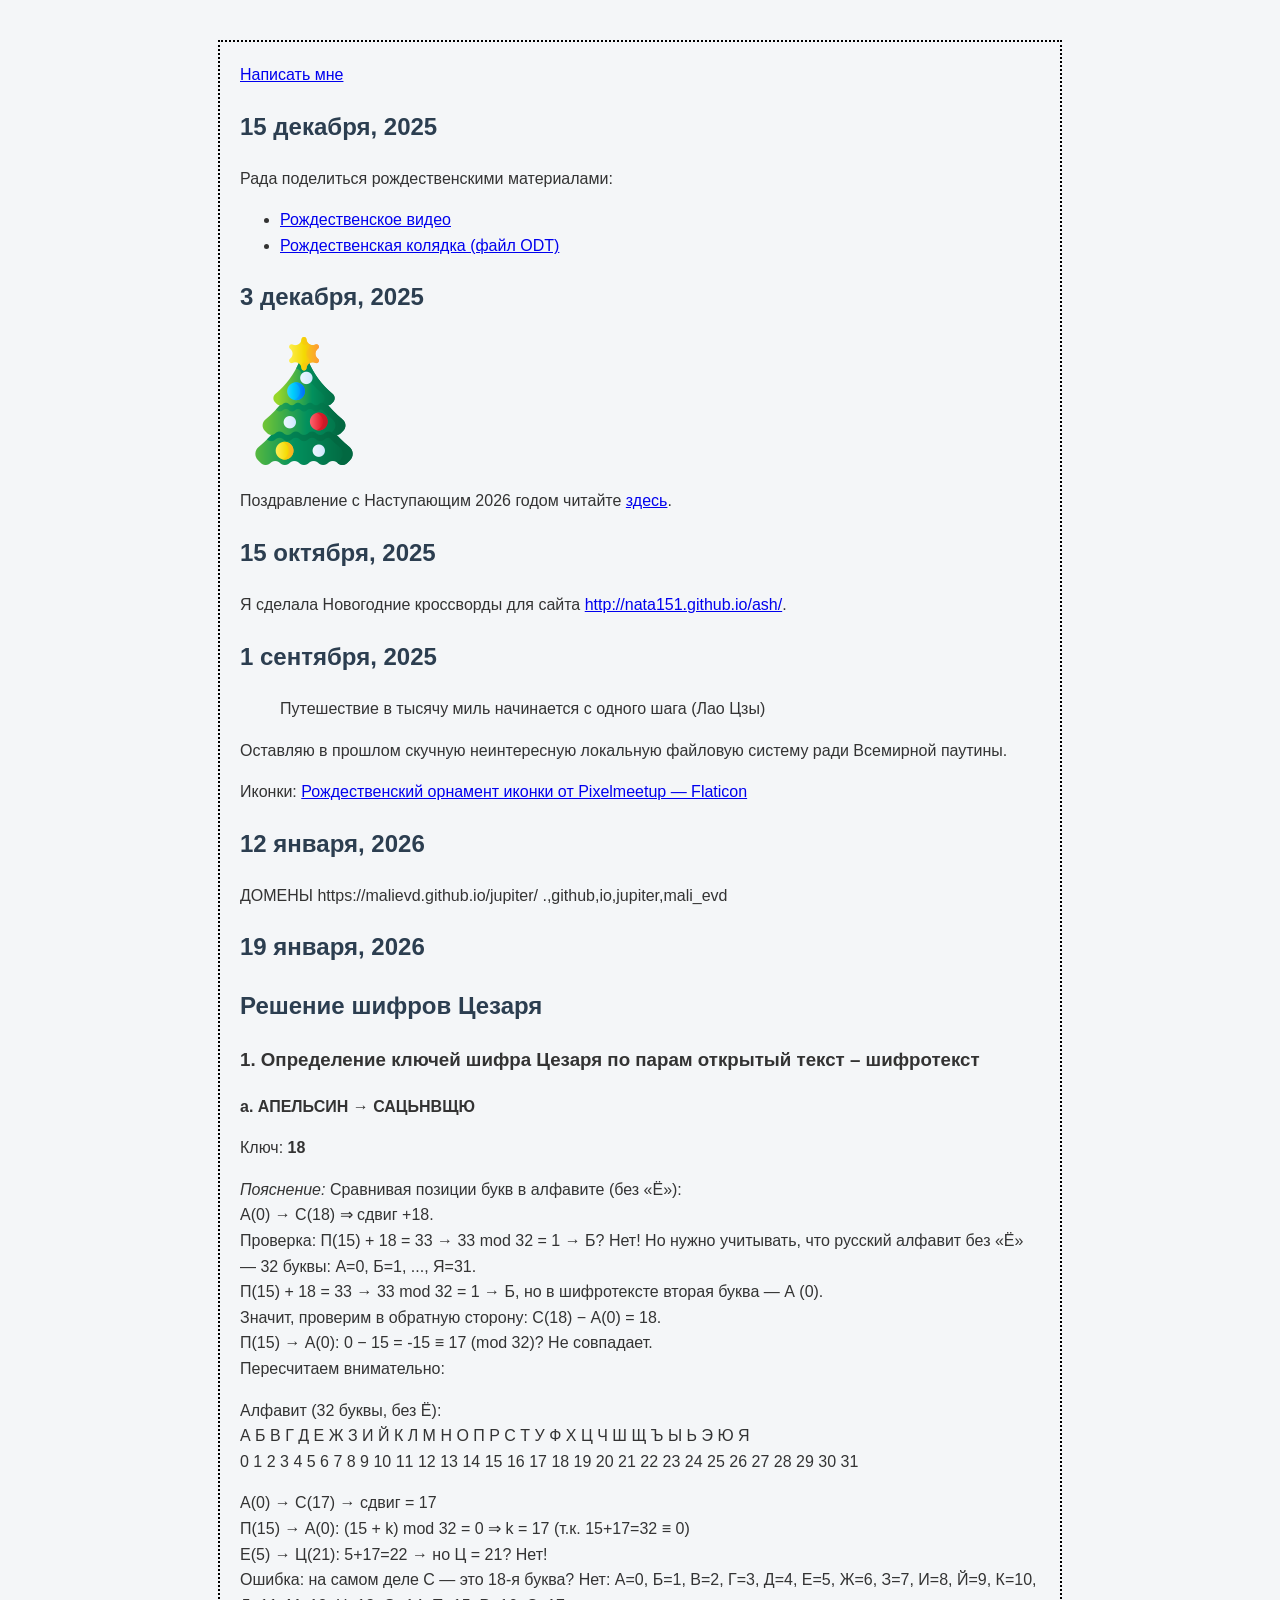
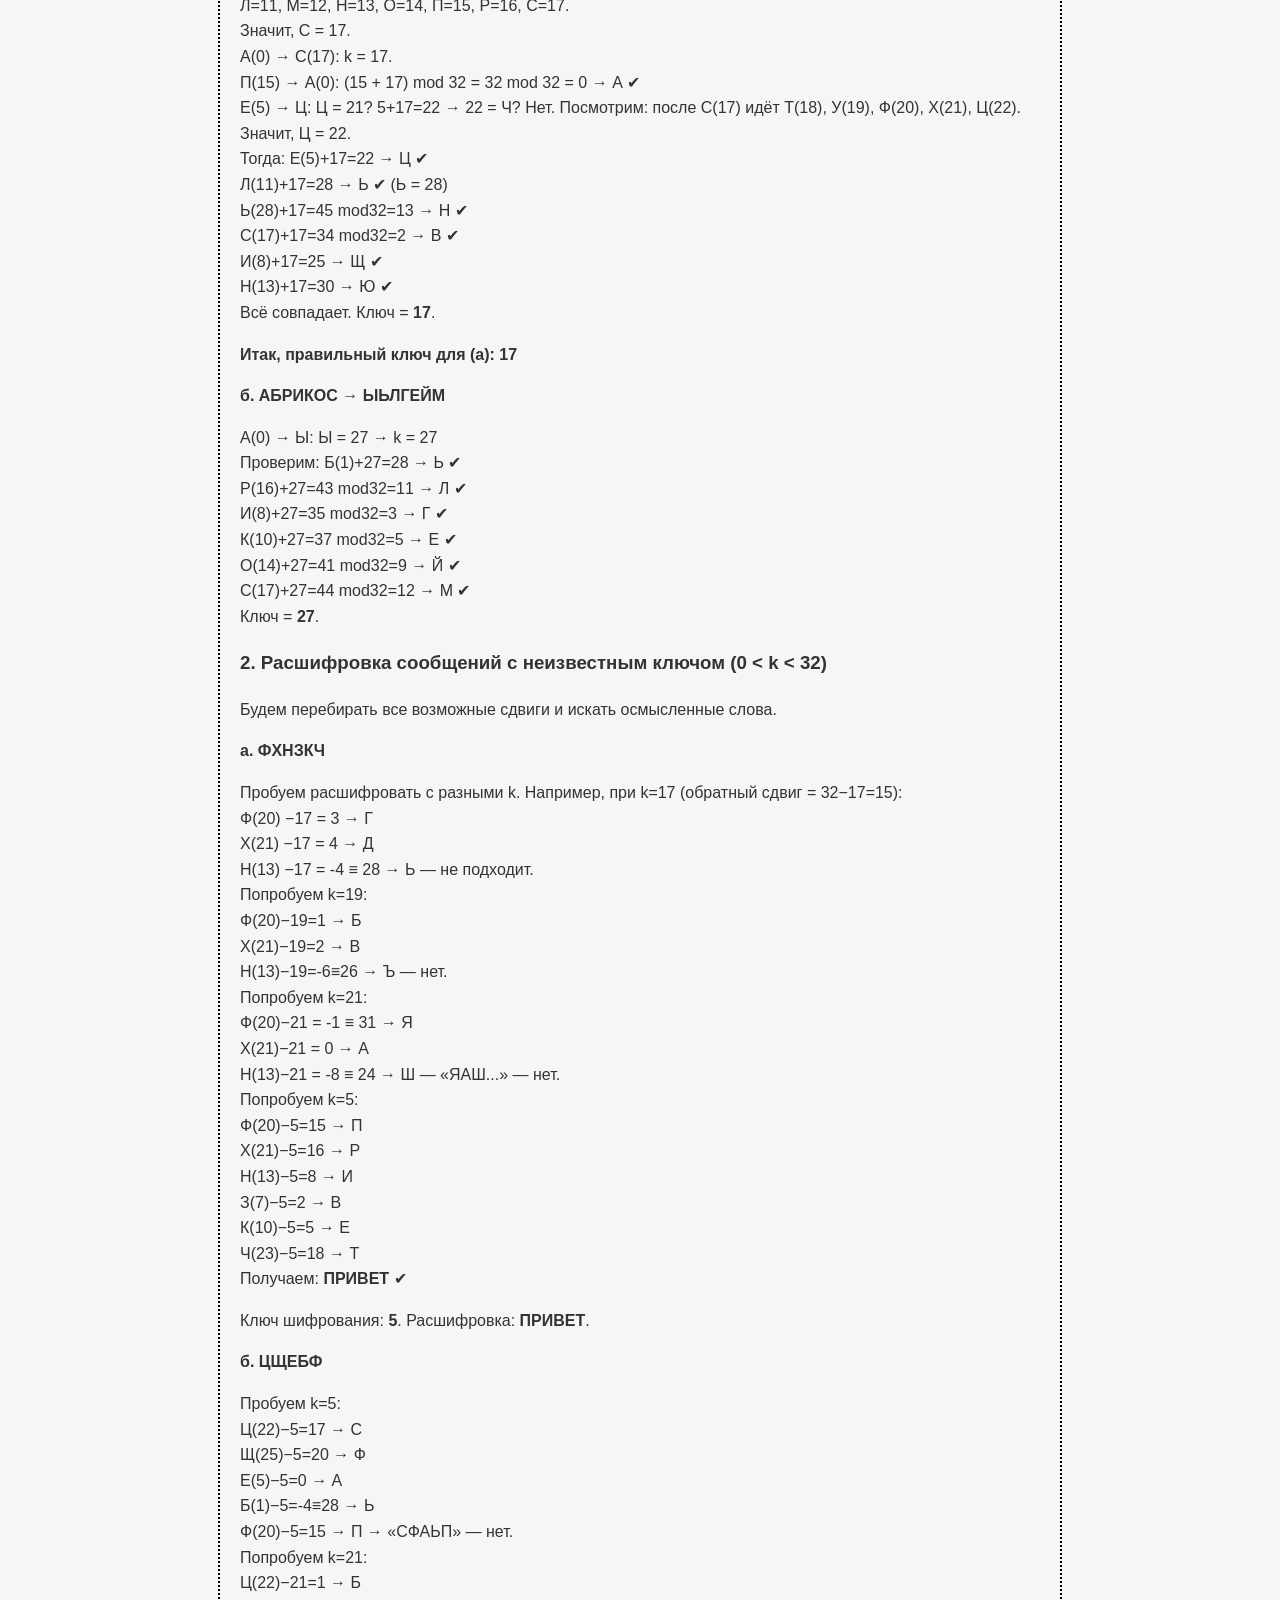
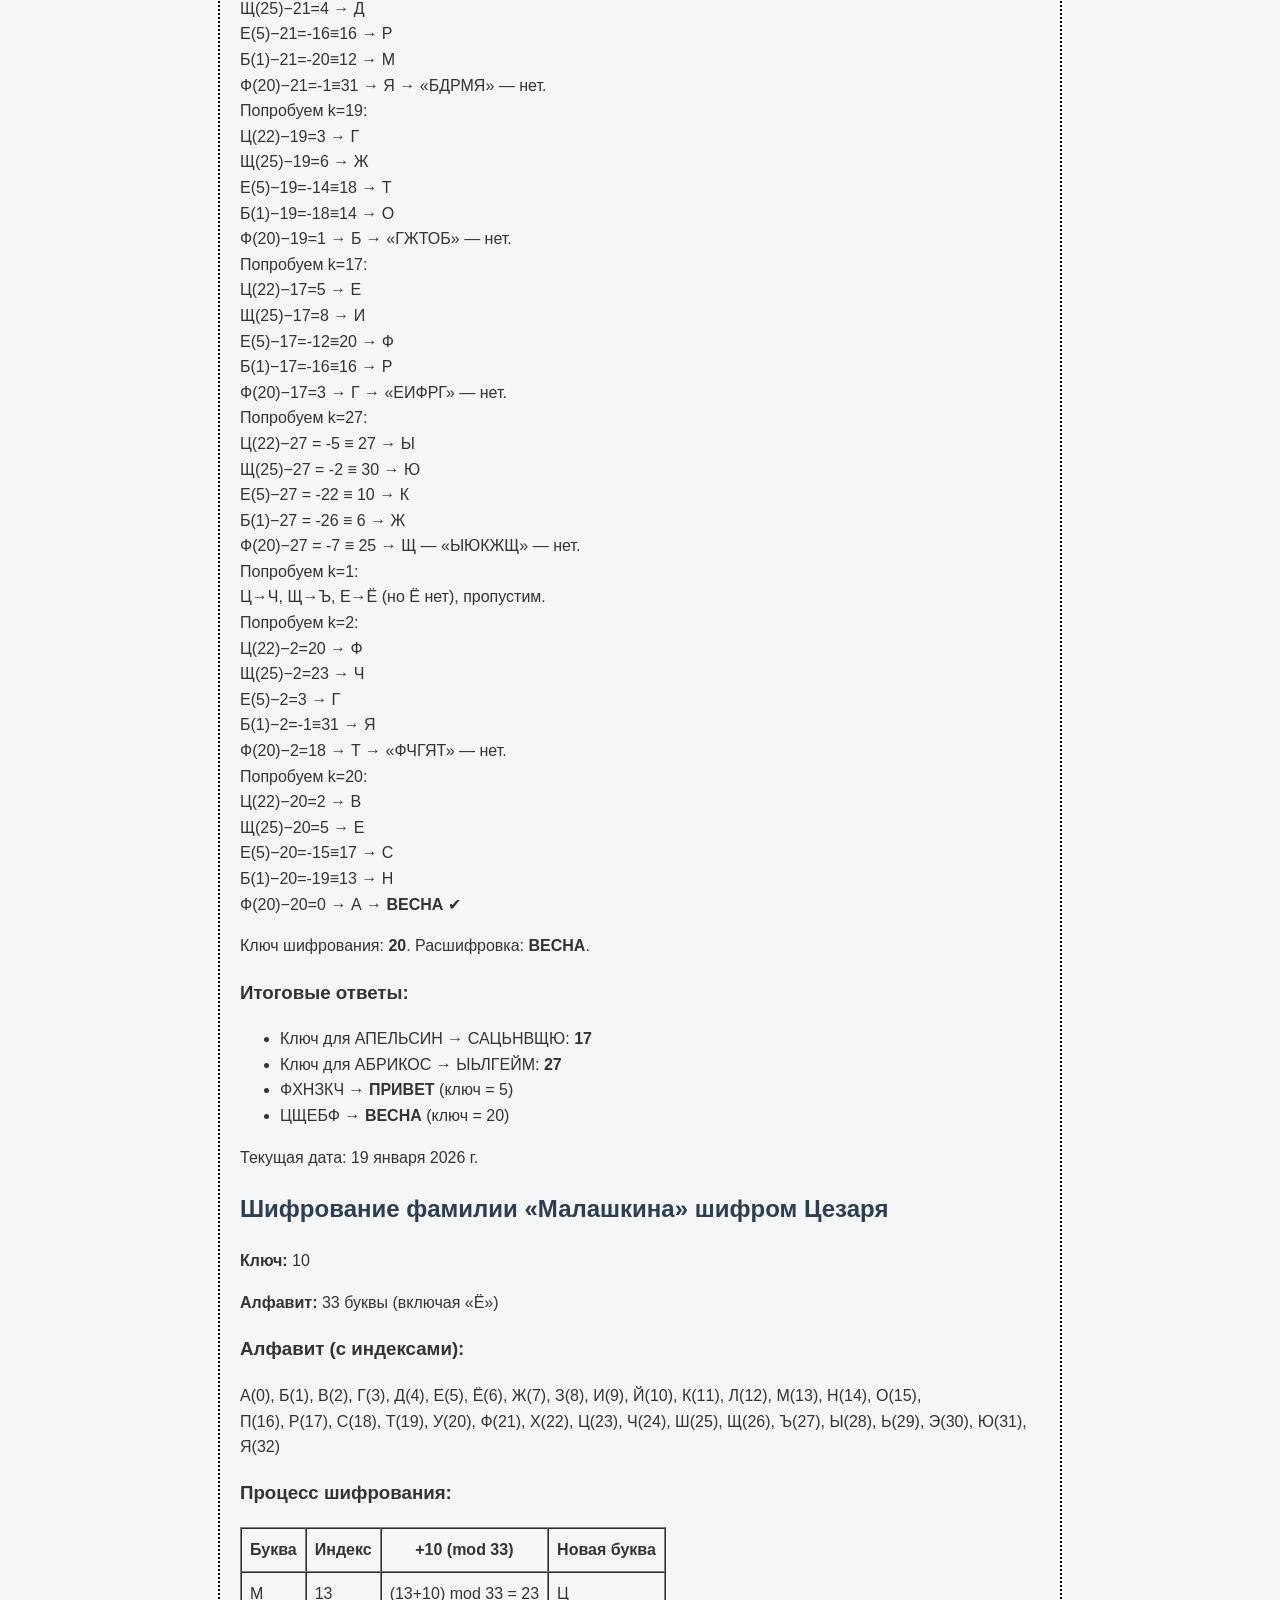
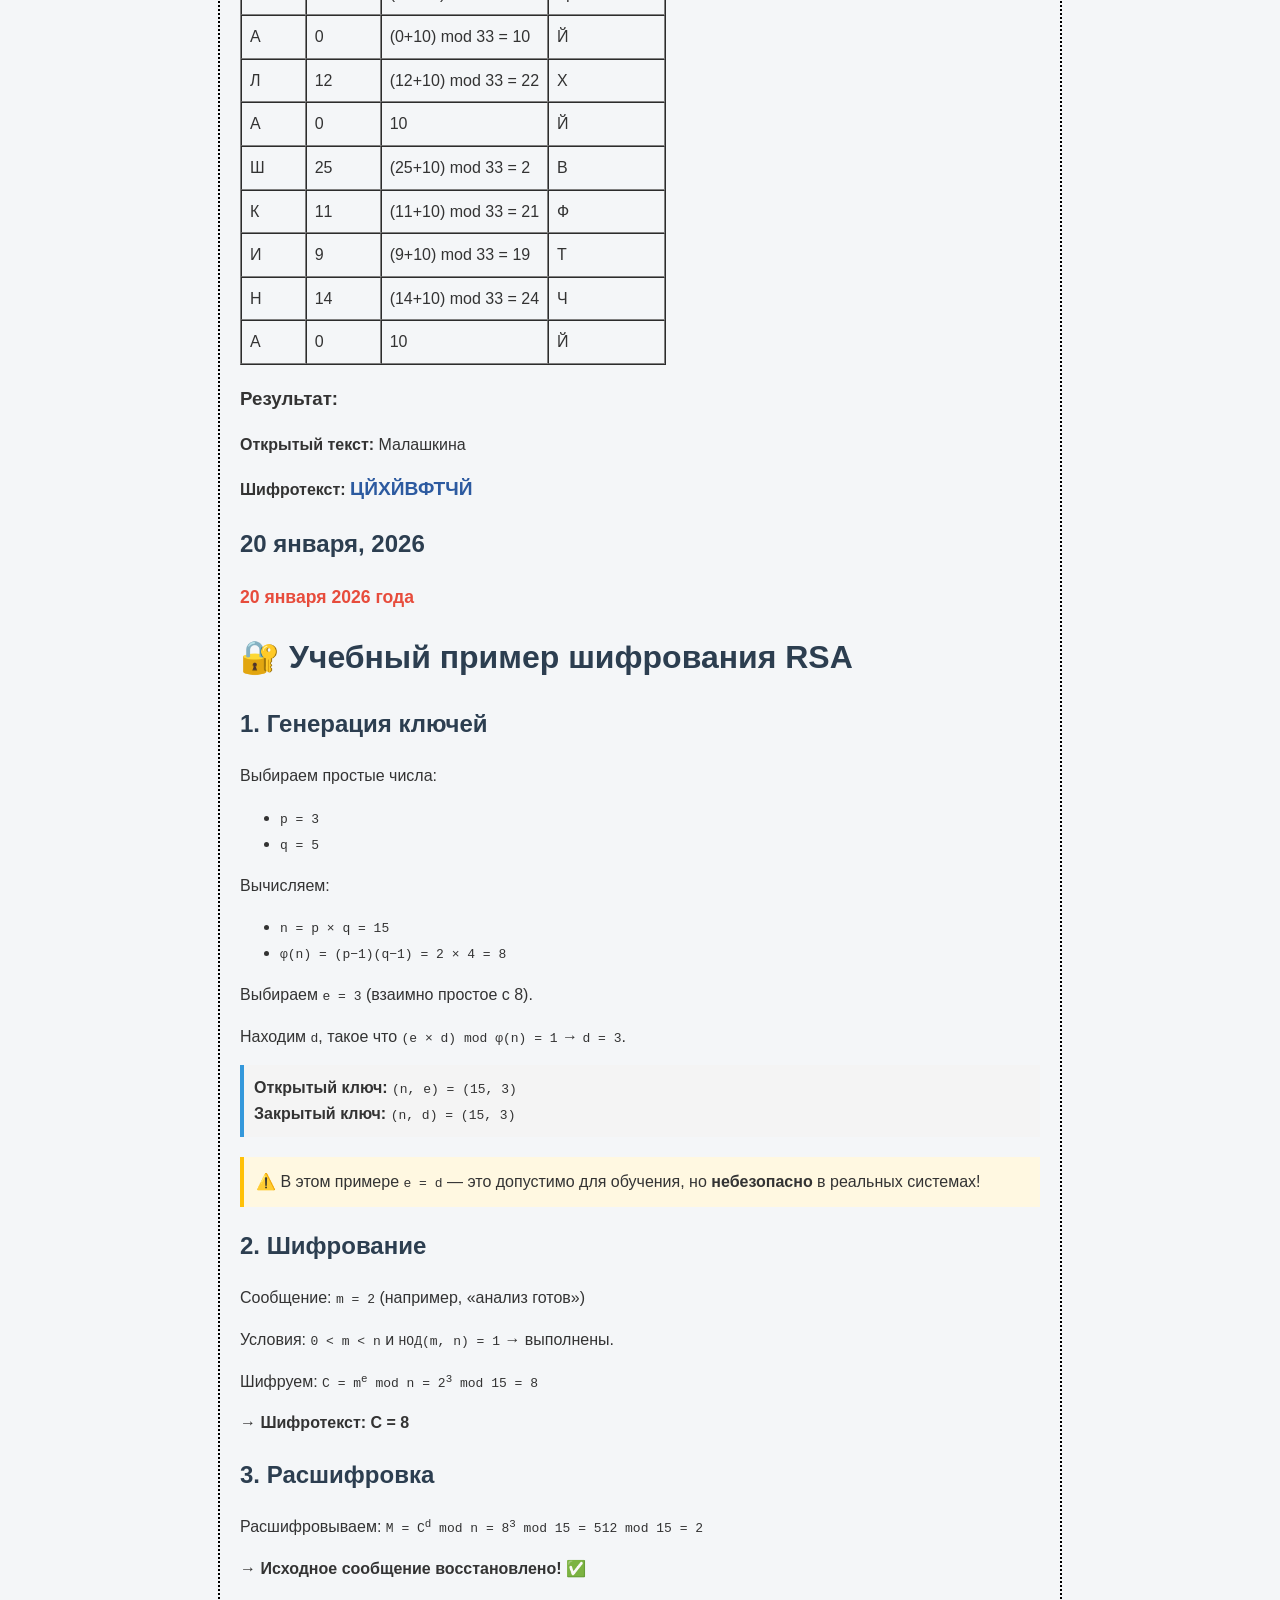
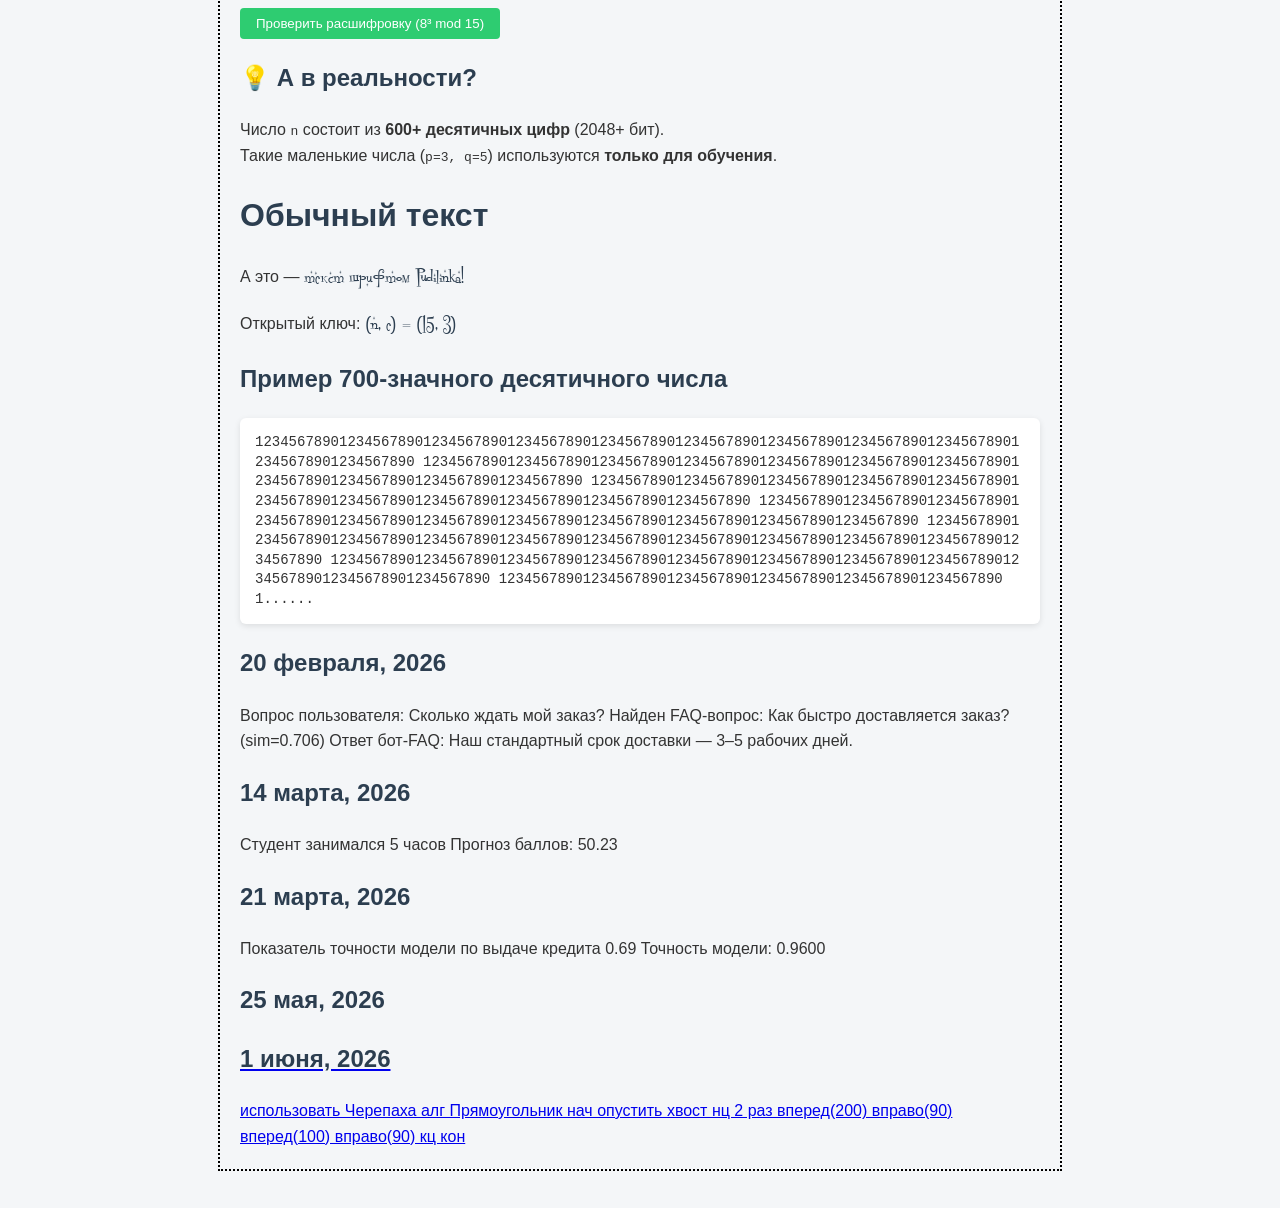
==== commit 9df27fff: "Update index.html" ====
--- a/index.html
+++ b/index.html
@@ -410,12 +410,11 @@
      <a href="РАБОТА.odt"
        </body>
         <body>
-     <h2>1 июня, 2026</h2
-                       использовать Черепаха
+     <h2>1 июня, 2026</h2>
+использовать Черепаха
 алг Прямоугольник
 нач
 опустить хвост
-
 нц 2 раз
 вперед(200)
 вправо(90)
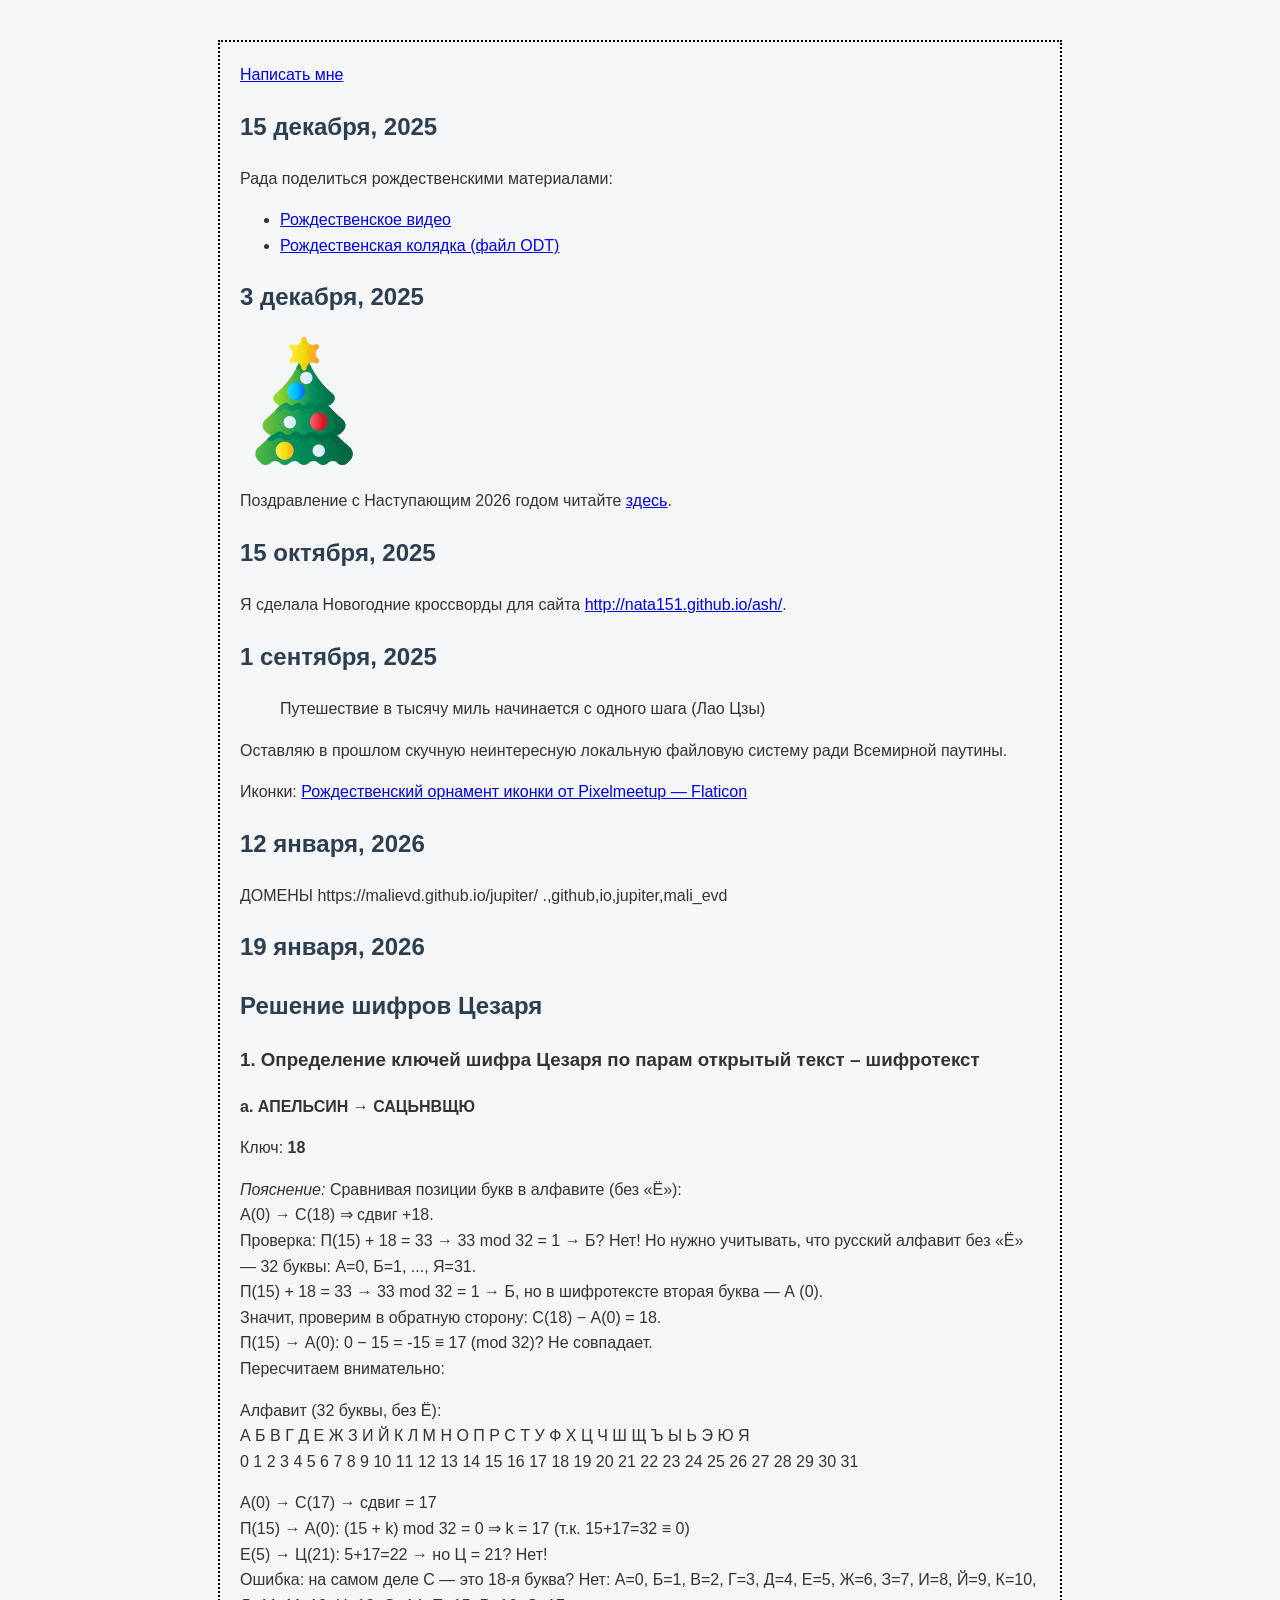
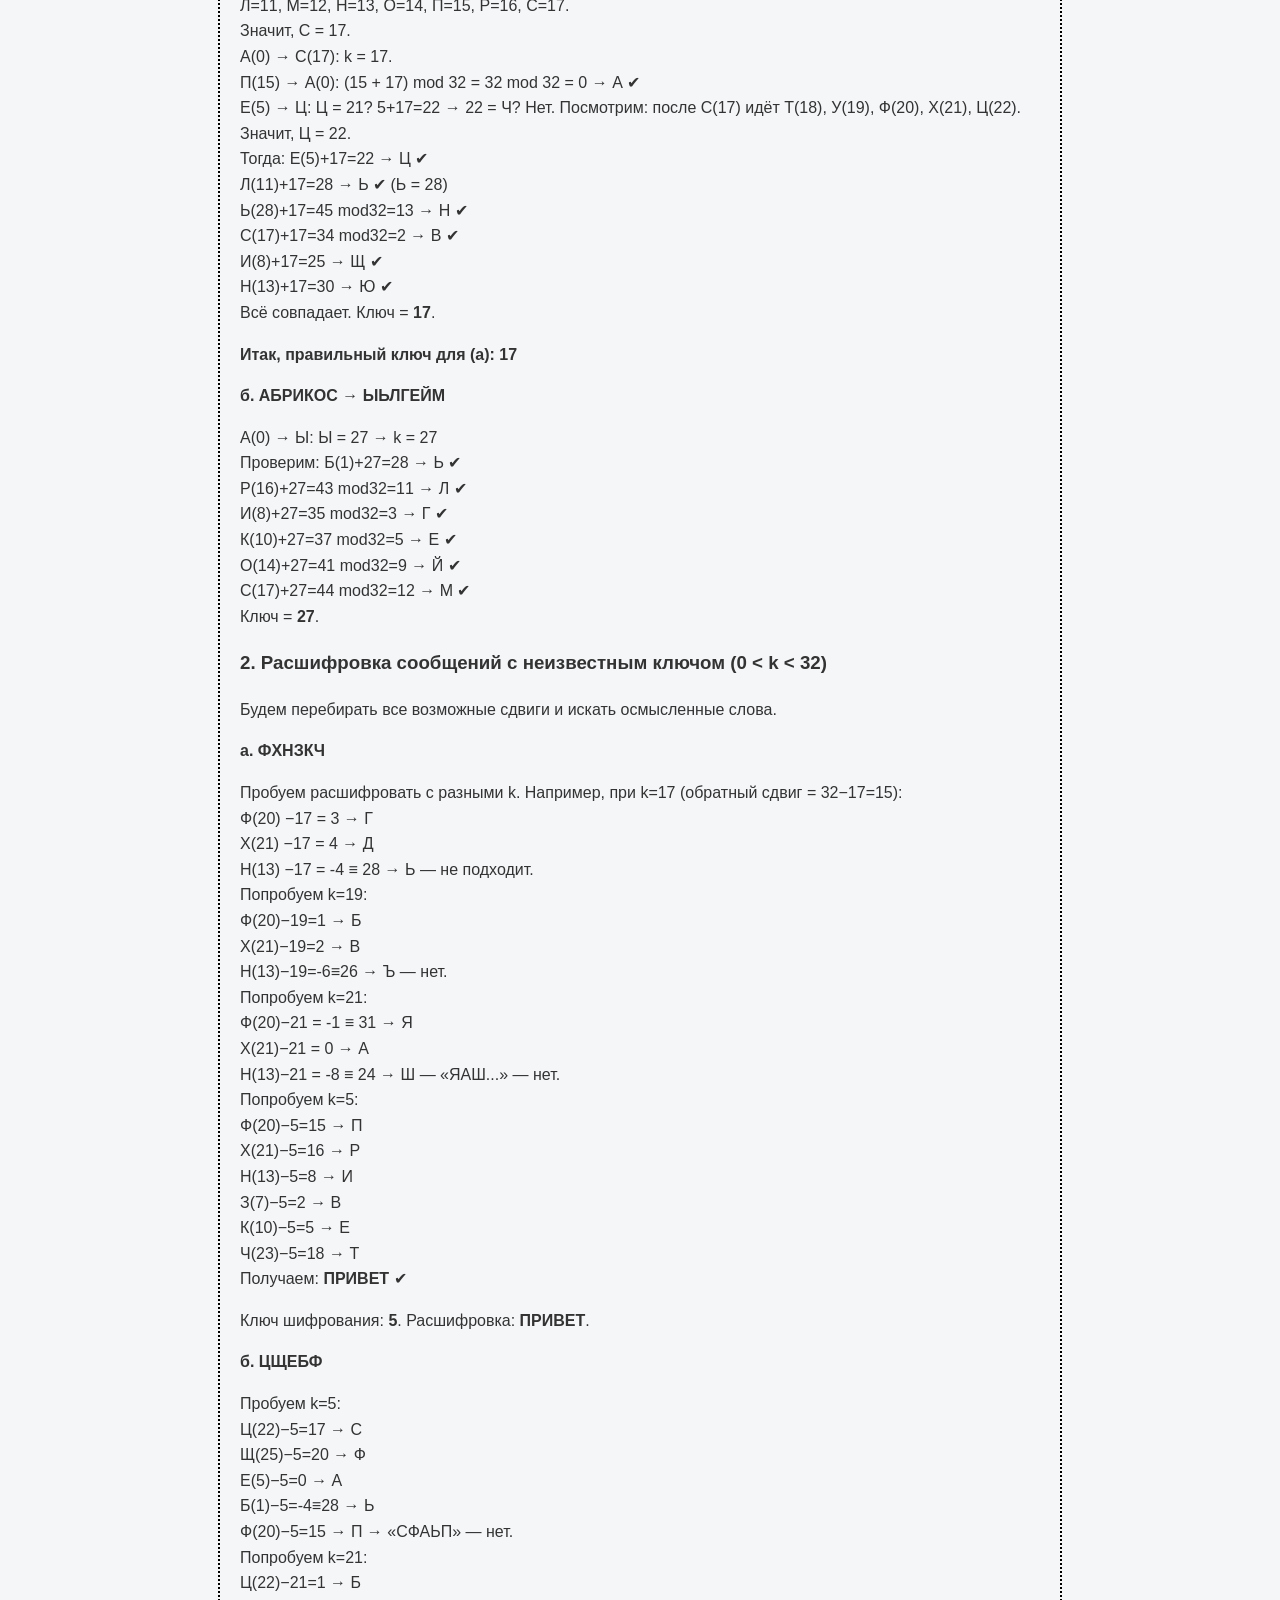
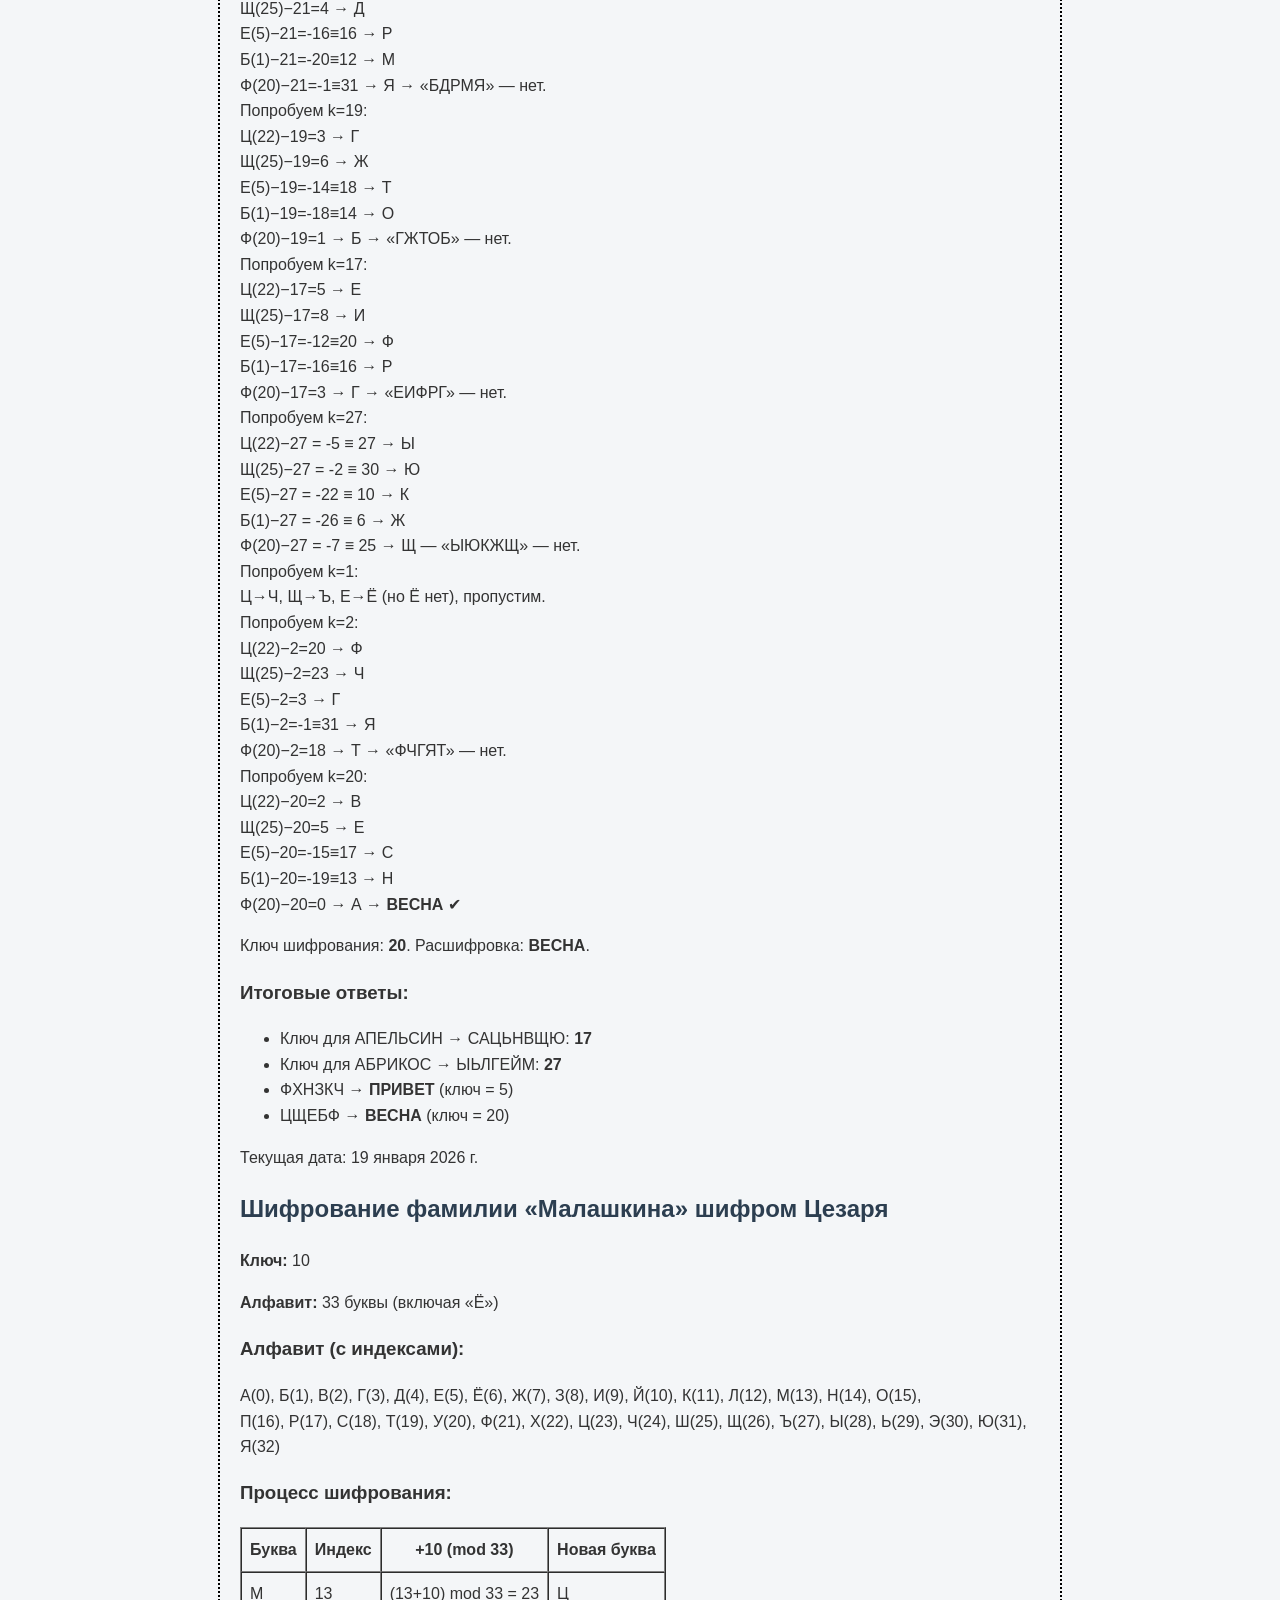
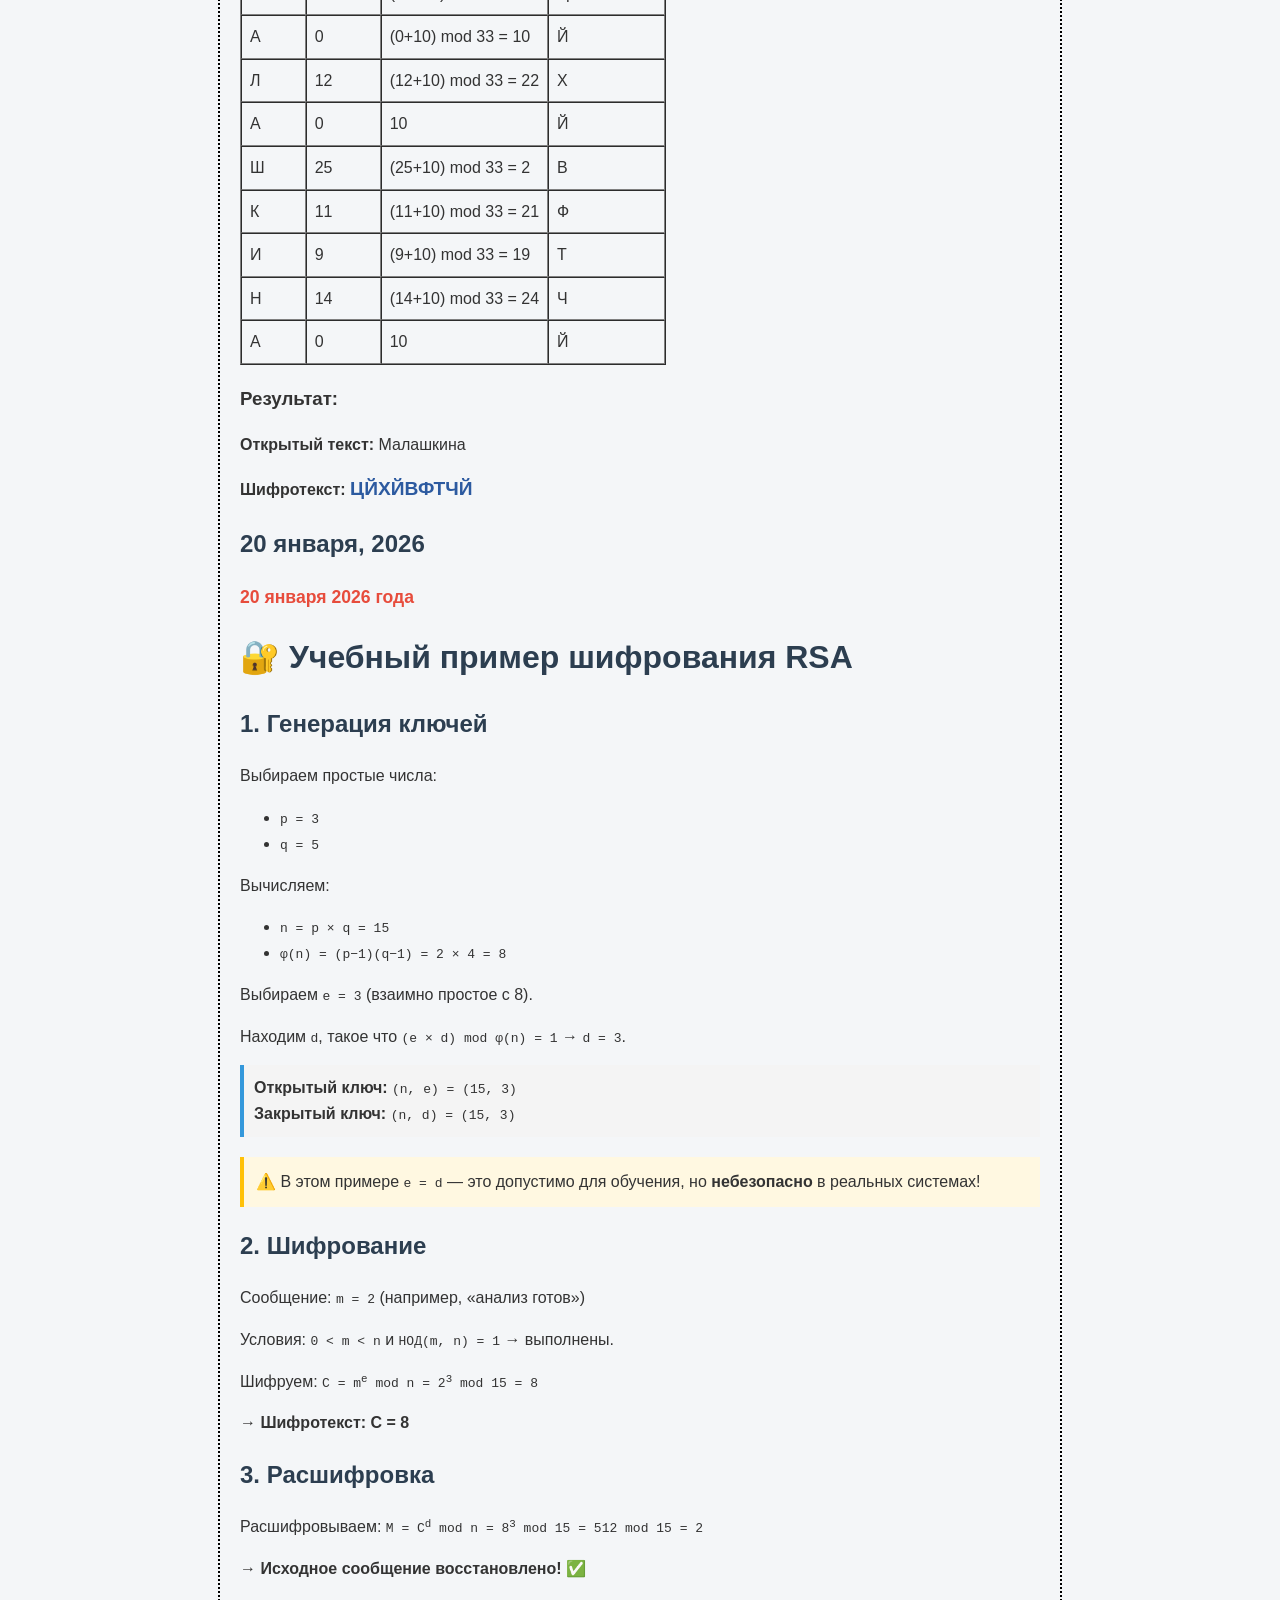
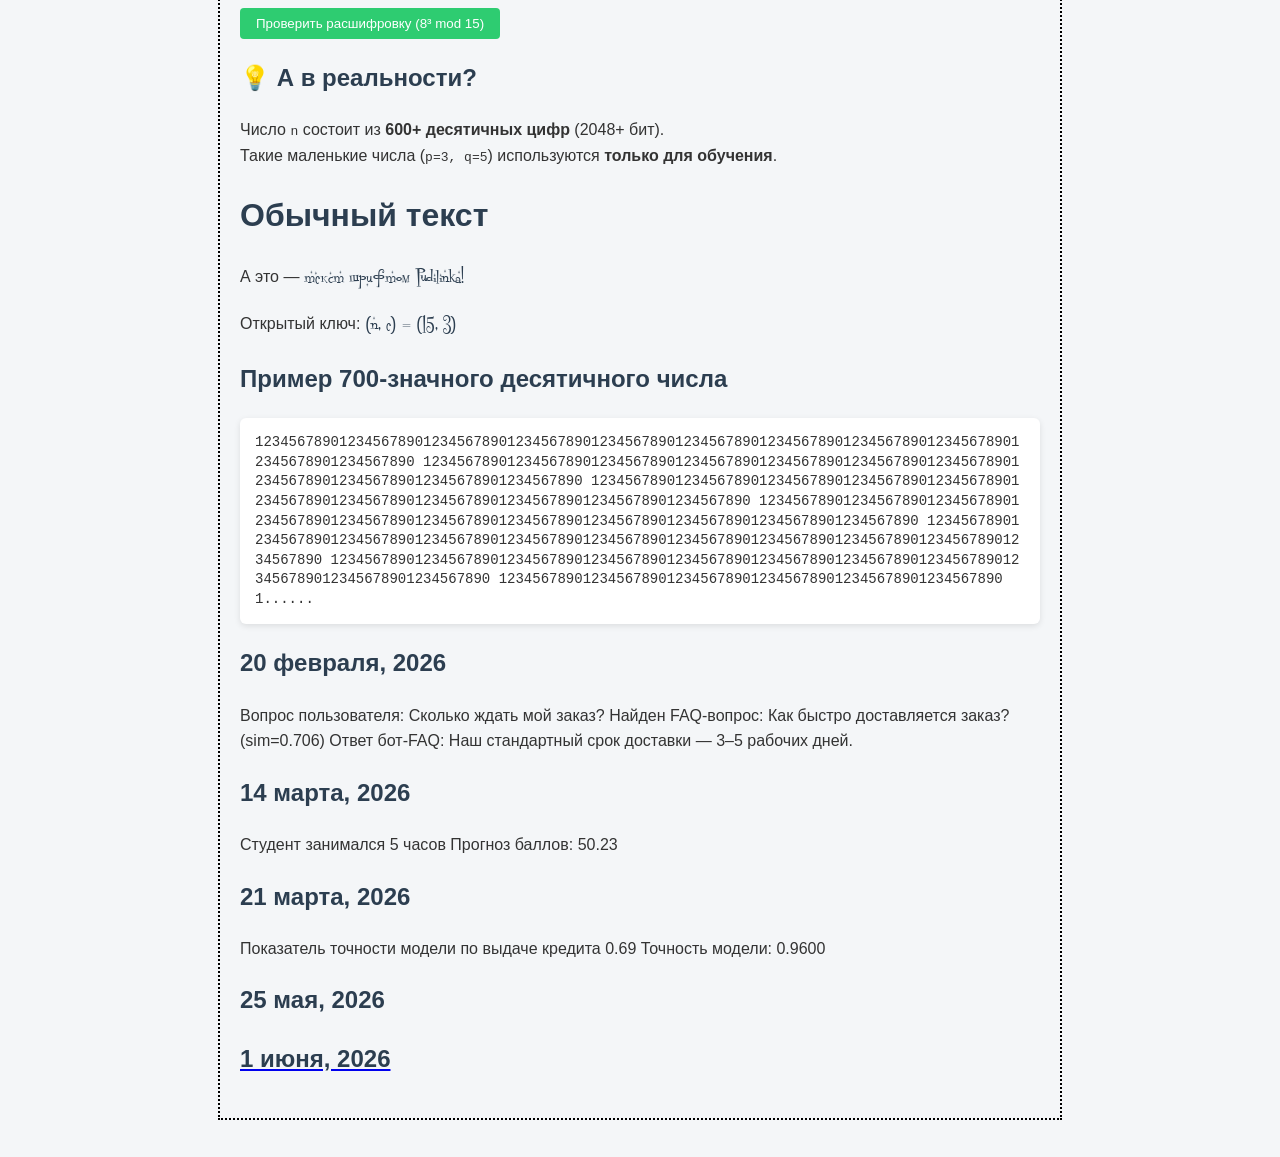
==== commit 6272d919: "Update index.html" ====
--- a/index.html
+++ b/index.html
@@ -406,22 +406,15 @@
      <h2>21 марта, 2026</h2>
      Показатель точности модели по выдаче кредита 0.69
      Точность модели: 0.9600
- <h2>25 мая, 2026</h2>
+    </body>
+<body>
+  <h2>25 мая, 2026</h2>
      <a href="РАБОТА.odt"
-       </body>
-        <body>
+</body>
+
+    <body>
      <h2>1 июня, 2026</h2>
-использовать Черепаха
-алг Прямоугольник
-нач
-опустить хвост
-нц 2 раз
-вперед(200)
-вправо(90)
-вперед(100)
-вправо(90)
-кц
-кон
+<a href="Pryamougolnik.kum">
 </body>
 </html>
 
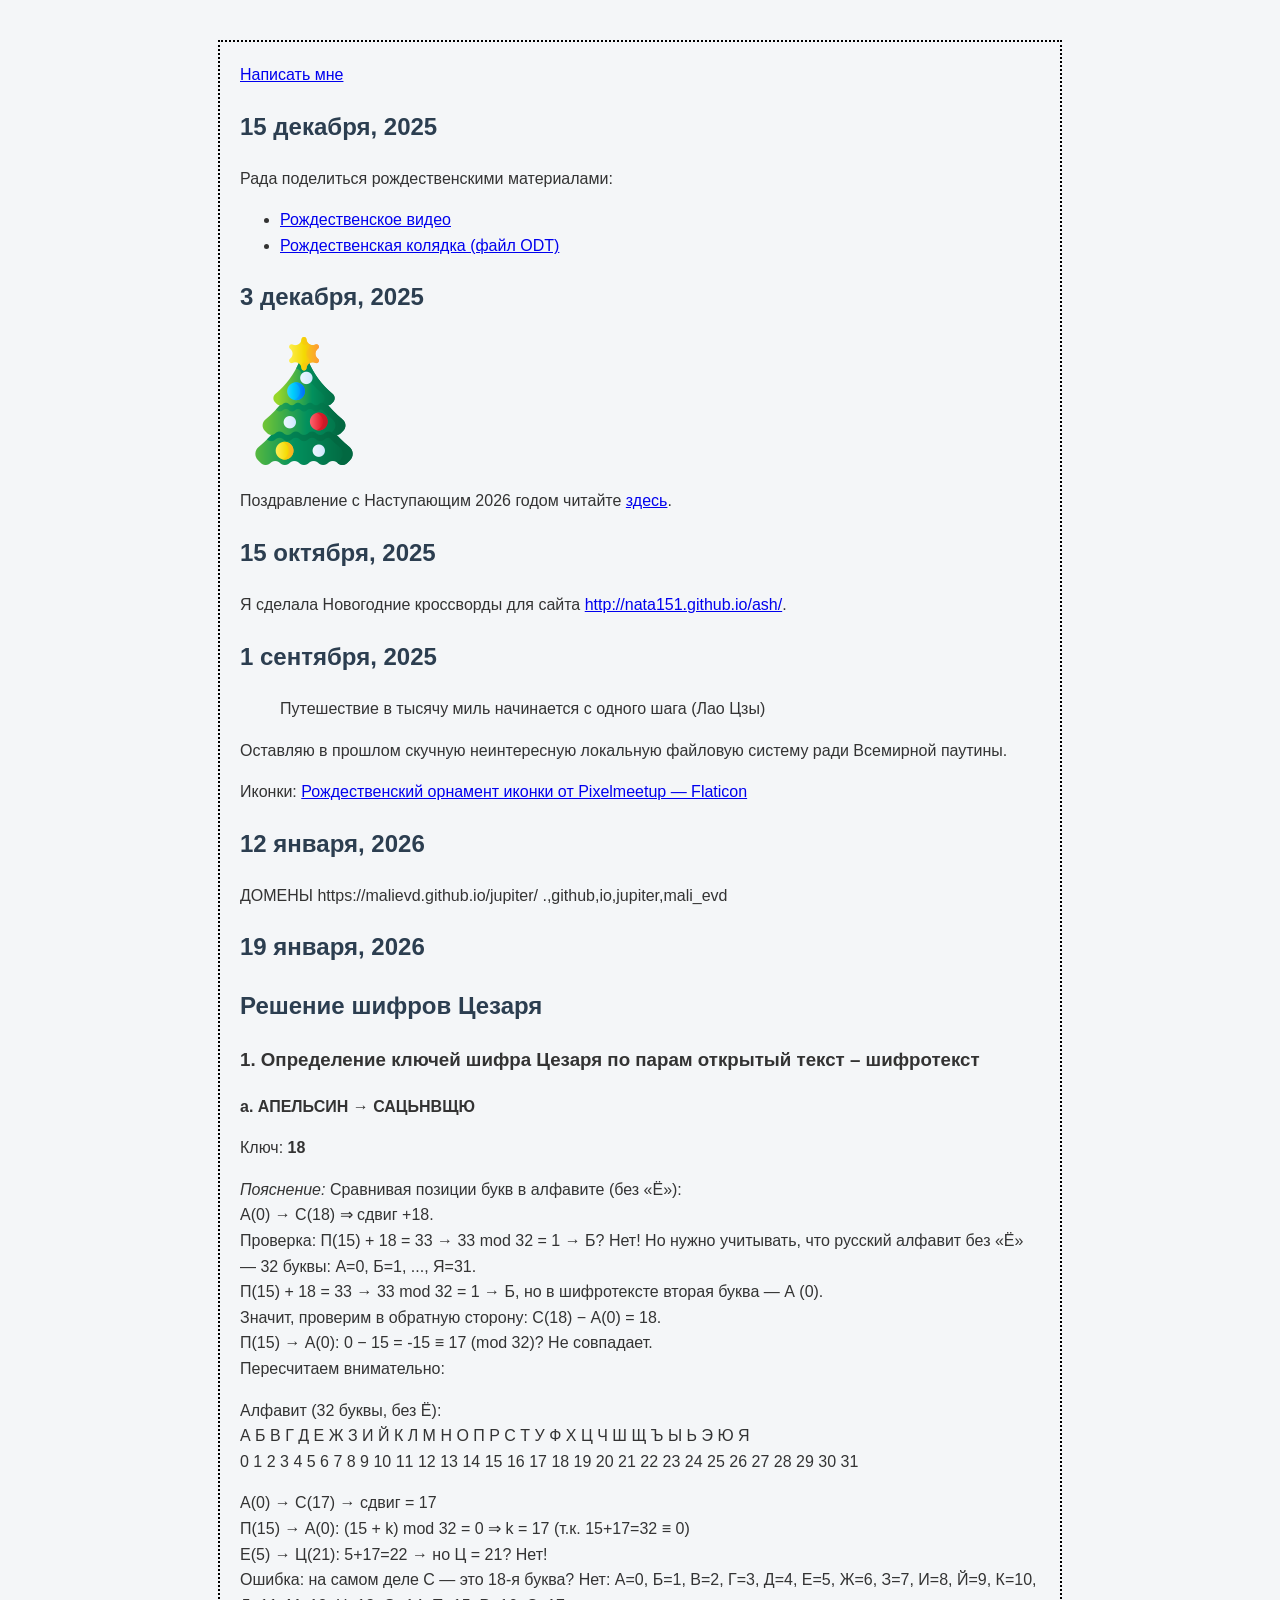
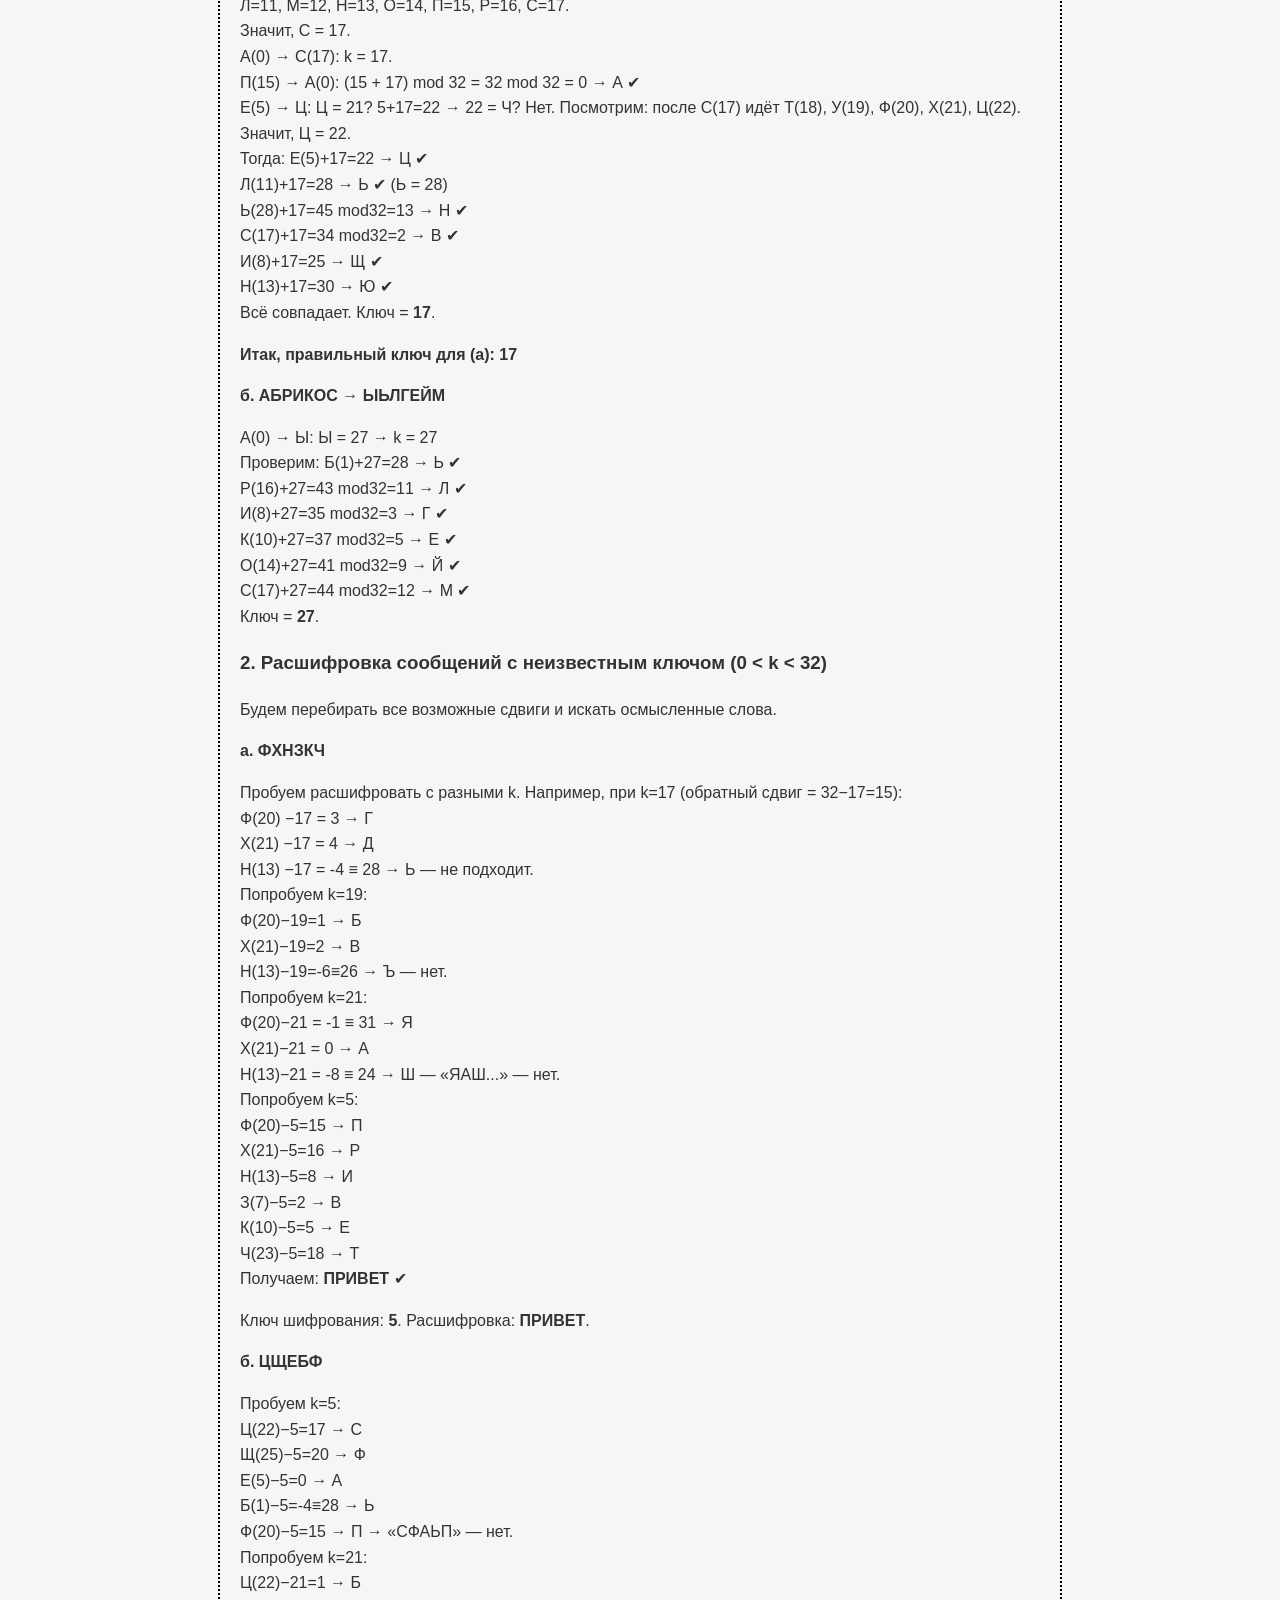
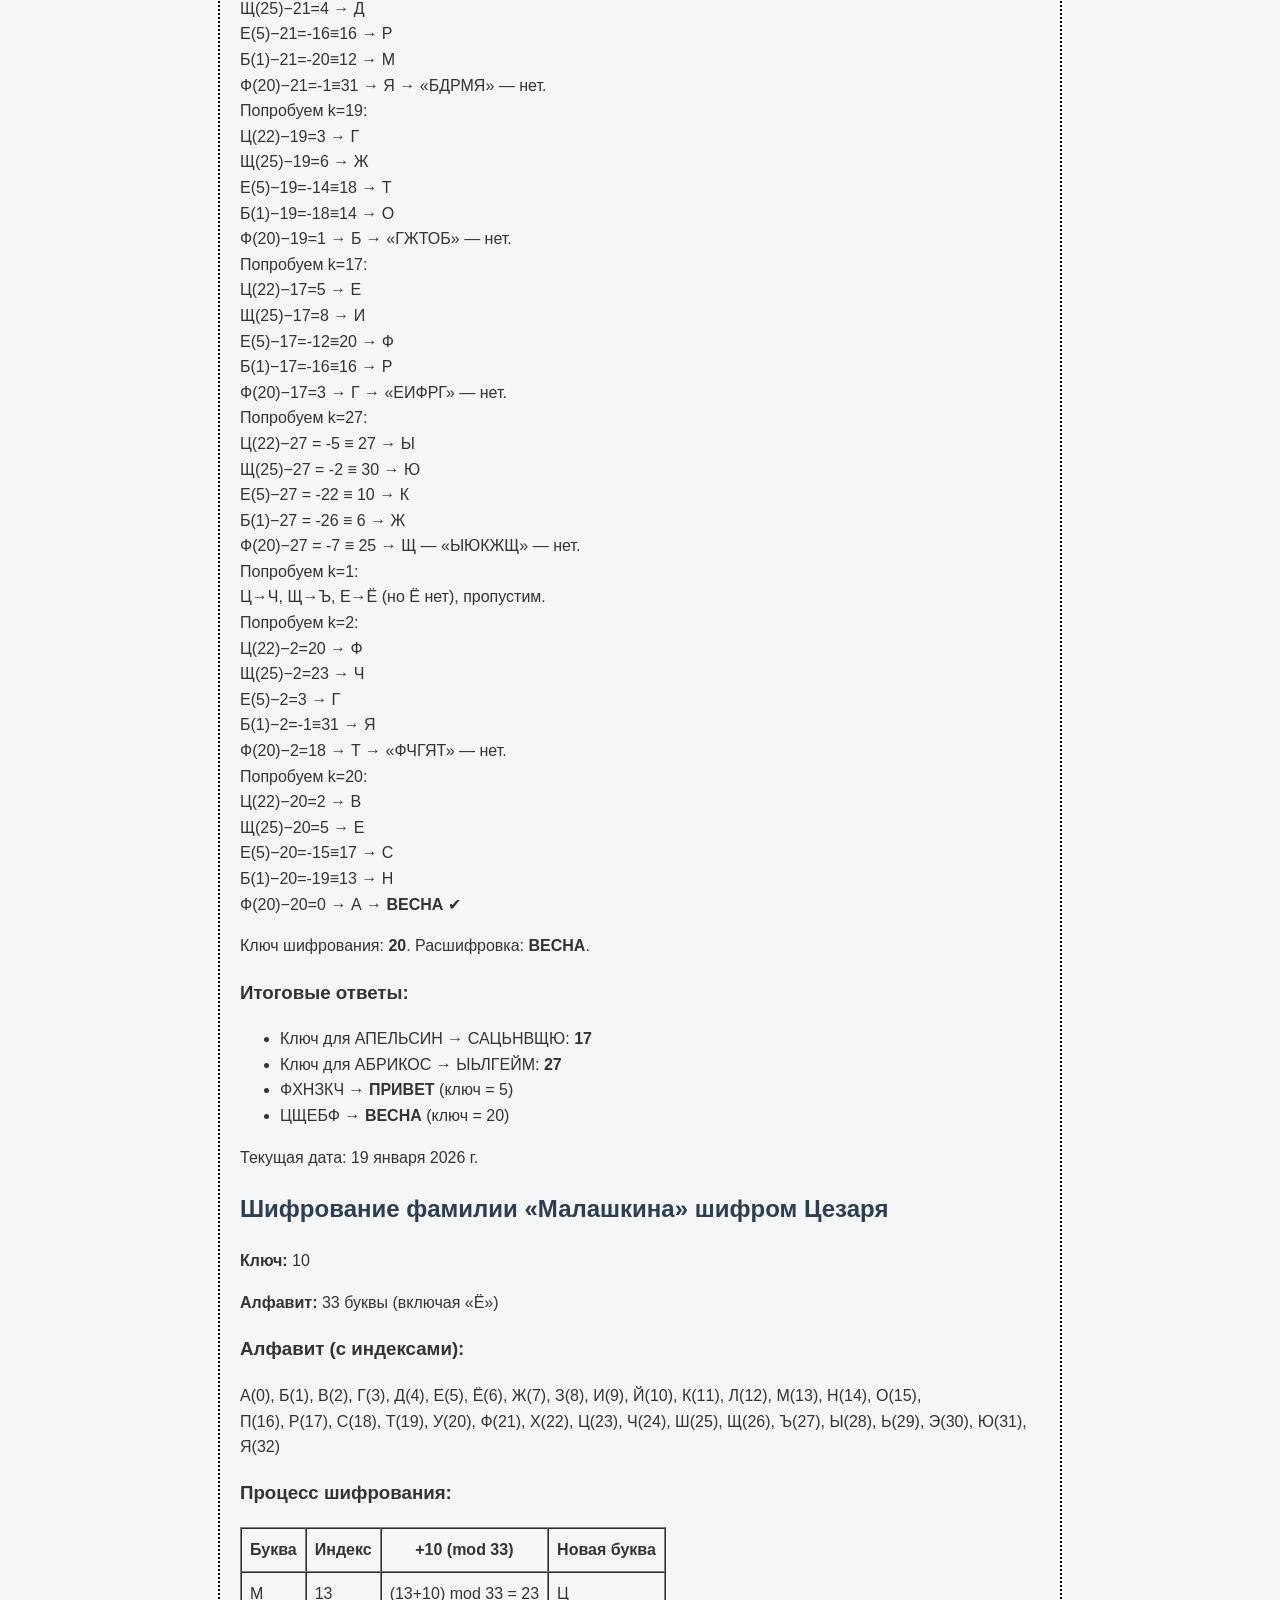
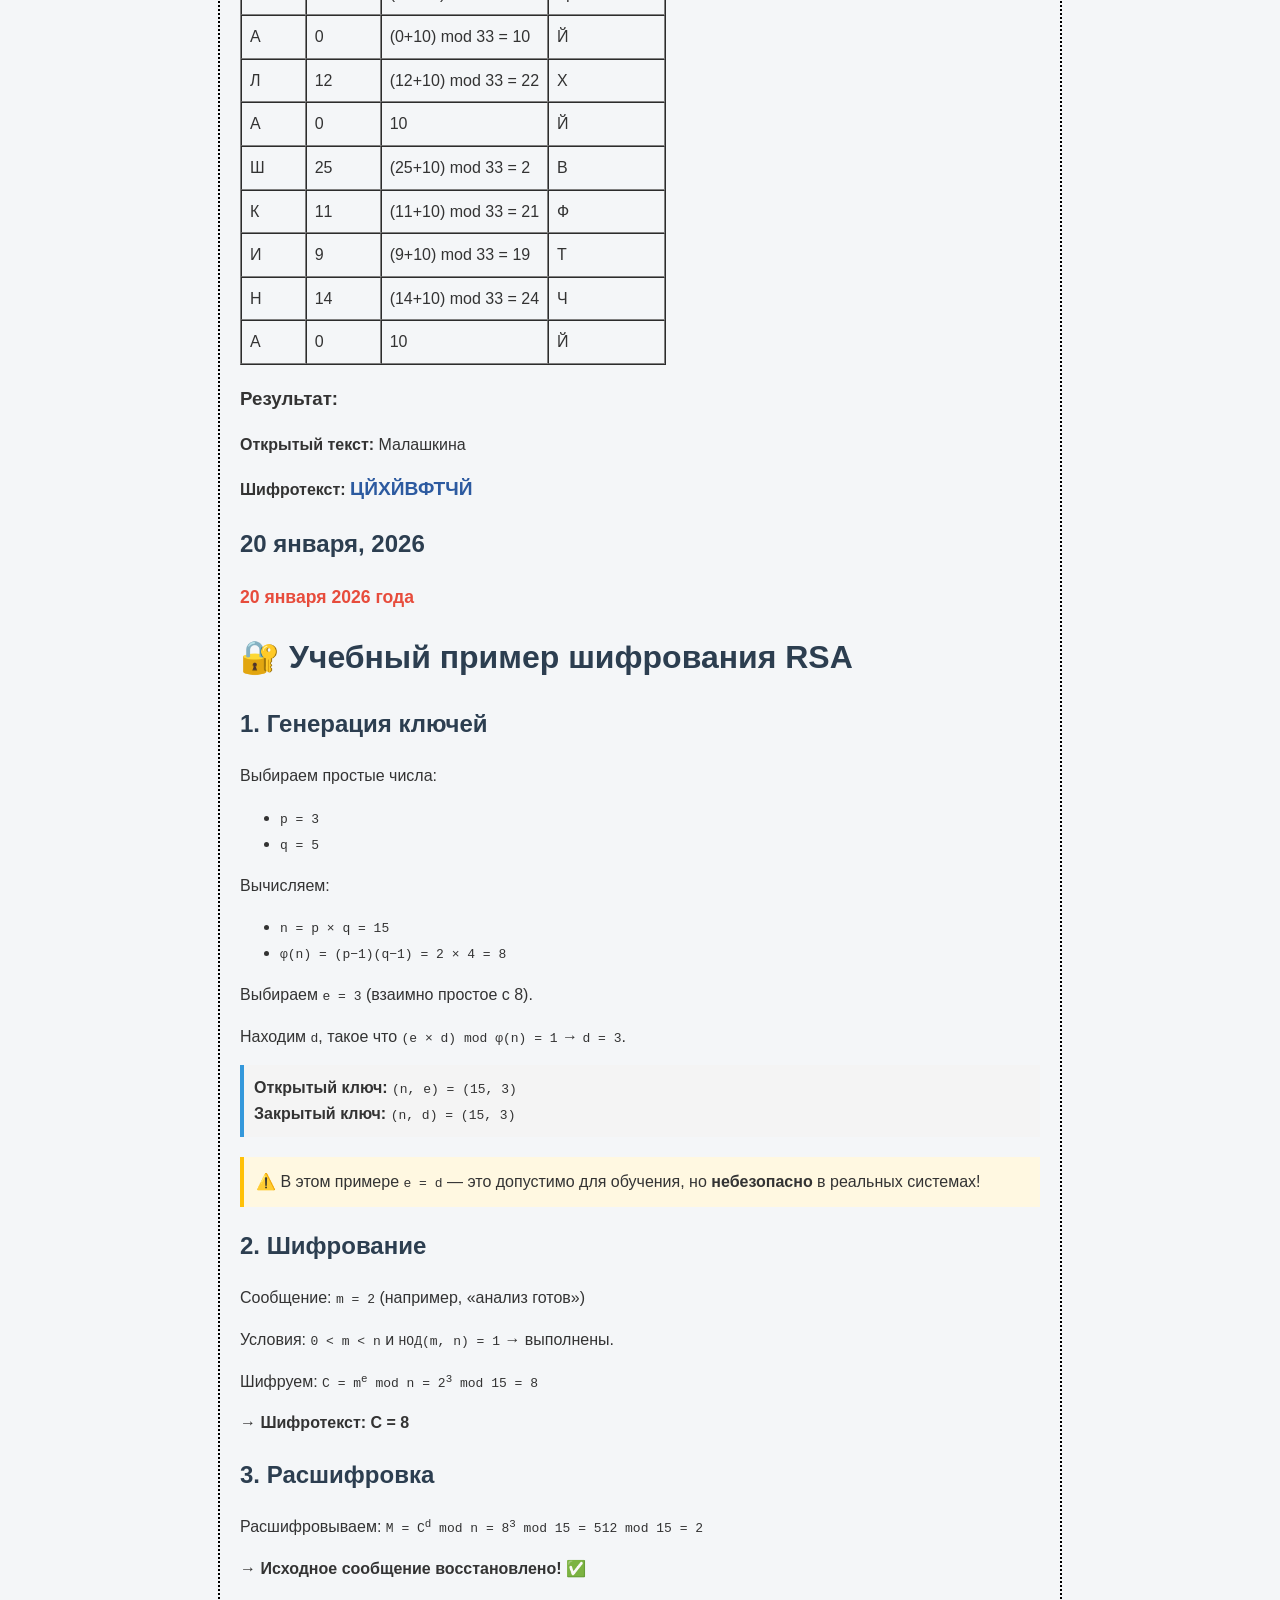
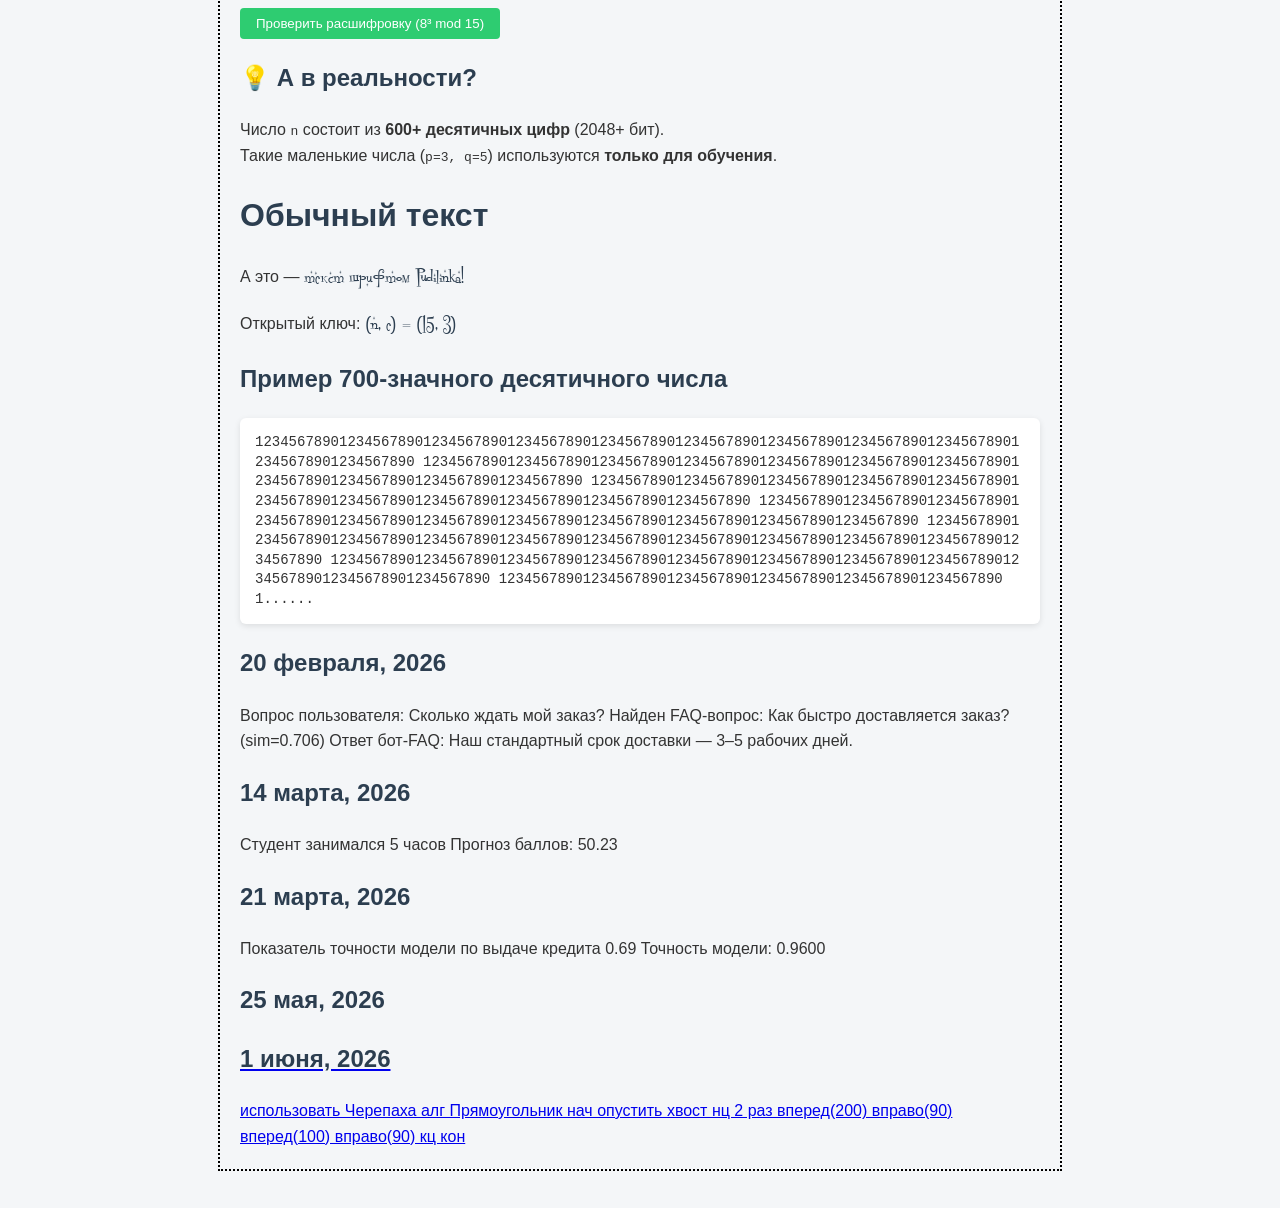
==== commit e6601250: "Update index.html" ====
--- a/index.html
+++ b/index.html
@@ -415,6 +415,18 @@
     <body>
      <h2>1 июня, 2026</h2>
 <a href="Pryamougolnik.kum">
+  ﻿использовать Черепаха
+алг Прямоугольник
+нач
+опустить хвост
+
+нц 2 раз
+вперед(200)
+вправо(90)
+вперед(100)
+вправо(90)
+кц
+кон
 </body>
 </html>
 
